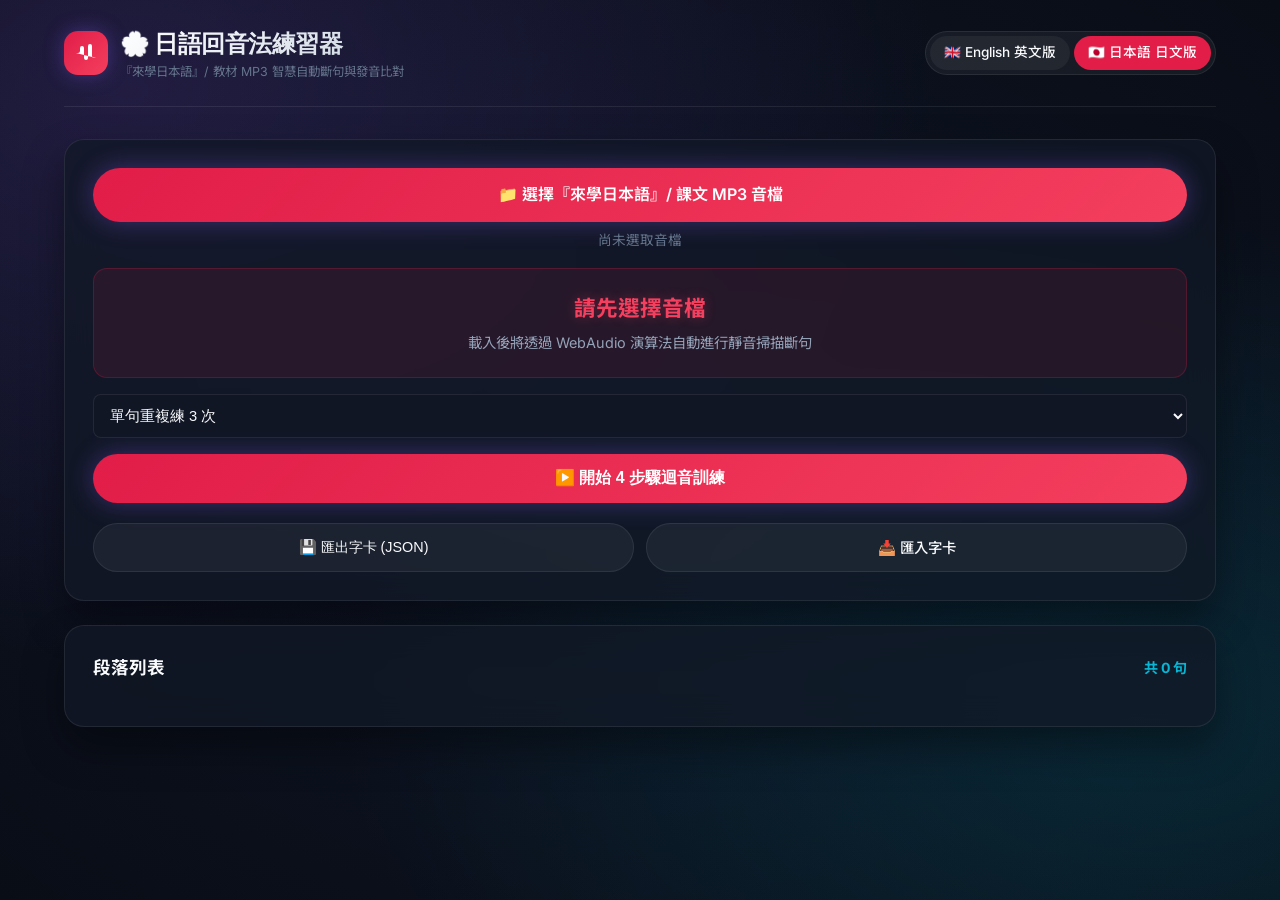
==== index_ja.html @ 3caf5a0d "Add files via upload" ====
<!DOCTYPE html>
<html lang="zh-TW">
<head>
  <meta charset="UTF-8">
  <meta name="viewport" content="width=device-width, initial-scale=1.0, maximum-scale=1.0, user-scalable=no">
  <title>🌸 日語回音法練習器 (Echo Method Japanese) - MP3 智慧自動斷句與口音對比</title>
  <meta name="description" content="專為日文學習者打造的「回音法 (Echo Method)」自動斷句特訓器。支援『來學日本語』等 MP3 音檔智慧音波切分、振假名注音、JSON 字卡匯入匯出與原音/錄音連續比對。">
  <link rel="stylesheet" href="styles.css">
  <style>
    .ja-card {
      background: var(--bg-card);
      border: 1px solid var(--bg-card-border);
      backdrop-filter: blur(16px);
      border-radius: var(--radius-lg);
      padding: 28px;
      margin-bottom: 24px;
      box-shadow: 0 20px 40px rgba(0, 0, 0, 0.4);
    }
    .status-box-ja {
      min-height: 110px;
      display: flex;
      flex-direction: column;
      align-items: center;
      justify-content: center;
      text-align: center;
      padding: 20px;
      border-radius: var(--radius-md);
      background: rgba(225, 29, 72, 0.1);
      border: 1px solid rgba(225, 29, 72, 0.25);
      margin: 16px 0;
    }
    .status-text-ja {
      font-size: 1.35rem;
      font-weight: 700;
      color: #f43f5e;
      text-shadow: 0 0 12px rgba(244, 63, 94, 0.3);
    }
    .status-sub-ja {
      font-size: 0.9rem;
      color: var(--text-secondary);
      margin-top: 6px;
    }
    .text-reveal-ja {
      margin-top: 16px;
      padding: 16px;
      background: rgba(16, 185, 129, 0.12);
      border-left: 4px solid var(--accent-green);
      border-radius: var(--radius-sm);
      width: 100%;
      display: none;
      text-align: left;
    }
    .text-reveal-ja ruby {
      font-size: 1.4rem;
      font-weight: 700;
      line-height: 1.8;
      color: var(--text-primary);
    }
    .text-reveal-ja rt {
      font-size: 0.8rem;
      color: var(--accent-cyan);
    }
    .text-reveal-ja .zh {
      font-size: 0.95rem;
      color: var(--text-secondary);
      margin-top: 8px;
    }
    .compare-panel-ja {
      display: none;
      gap: 10px;
      margin-top: 16px;
      width: 100%;
      flex-wrap: wrap;
      justify-content: center;
    }
    .btn-compare-ja {
      background: rgba(37, 99, 235, 0.2);
      border: 1px solid rgba(37, 99, 235, 0.4);
      color: #60a5fa;
      padding: 10px 18px;
      font-size: 0.9rem;
      font-weight: 600;
      border-radius: var(--radius-full);
      cursor: pointer;
      transition: var(--transition-fast);
    }
    .btn-compare-ja:hover {
      background: rgba(37, 99, 235, 0.4);
      color: white;
    }
    .btn-compare-gold {
      background: rgba(245, 158, 11, 0.2);
      border: 1px solid rgba(245, 158, 11, 0.4);
      color: #fbbf24;
    }
    .btn-compare-gold:hover {
      background: rgba(245, 158, 11, 0.4);
      color: white;
    }
    .segment-item-ja {
      display: flex;
      justify-content: space-between;
      align-items: center;
      padding: 14px 16px;
      border-bottom: 1px solid var(--bg-card-border);
      font-size: 0.92rem;
      transition: var(--transition-fast);
    }
    .segment-active-ja {
      background: rgba(225, 29, 72, 0.15);
      border-radius: var(--radius-sm);
      border-left: 3px solid #f43f5e;
    }
    .tag-ja {
      font-size: 0.78rem;
      background: rgba(255, 255, 255, 0.08);
      padding: 2px 8px;
      border-radius: 4px;
      color: var(--accent-cyan);
    }
  </style>
</head>
<body>

  <!-- SVG Icons Definitions -->
  <svg style="display: none;">
    <symbol id="icon-wave" viewBox="0 0 24 24">
      <path d="M2 12h2a2 2 0 0 0 2-2V7a2 2 0 0 1 4 0v10a2 2 0 0 0 4 0V5a2 2 0 0 1 4 0v10a2 2 0 0 0 2 2h2"/>
    </symbol>
    <symbol id="icon-play" viewBox="0 0 24 24">
      <polygon points="5 3 19 12 5 21 5 3"/>
    </symbol>
    <symbol id="icon-mic" viewBox="0 0 24 24">
      <path d="M12 2a3 3 0 0 0-3 3v7a3 3 0 0 0 6 0V5a3 3 0 0 0-3-3z"/>
      <path d="M19 10v2a7 7 0 0 1-14 0v-2"/>
      <line x1="12" y1="19" x2="12" y2="22"/>
    </symbol>
    <symbol id="icon-history" viewBox="0 0 24 24">
      <polyline points="12 8 12 12 14 14"/>
      <path d="M3.05 11a9 9 0 1 1 .5 4m-.5 5v-5h5"/>
    </symbol>
  </svg>

  <div class="app-container">
    
    <!-- Navbar Header -->
    <header class="app-header">
      <div class="logo-group">
        <div class="logo-icon" style="background: linear-gradient(135deg, #e11d48, #f43f5e);">
          <svg class="icon" style="width: 24px; height: 24px; color: white;"><use href="#icon-wave"/></svg>
        </div>
        <div>
          <h1 class="logo-title">🌸 日語回音法練習器</h1>
          <p style="font-size: 0.78rem; color: var(--text-muted);">『來學日本語』/ 教材 MP3 智慧自動斷句與發音比對</p>
        </div>
      </div>

      <div class="header-stats">
        <!-- Language Switcher Buttons -->
        <div style="display: flex; gap: 4px; background: rgba(255,255,255,0.05); padding: 4px; border-radius: var(--radius-full); border: 1px solid var(--bg-card-border);">
          <a href="index.html" class="btn-secondary" style="border: none; padding: 6px 14px; text-decoration: none; font-size: 0.85rem;">🇬🇧 English 英文版</a>
          <a href="index_ja.html" class="btn-secondary active" style="background: #e11d48; color: white; border: none; padding: 6px 14px; text-decoration: none; font-size: 0.85rem;">🇯🇵 日本語 日文版</a>
        </div>
      </div>
    </header>

    <main>
      <!-- Main Japanese Echo Core Card -->
      <section class="ja-card">
        <label class="btn-primary-glow" for="audioFile" style="width: 100%; justify-content: center; background: linear-gradient(135deg, #e11d48, #f43f5e); cursor: pointer; margin-bottom: 8px;">
          📁 選擇『來學日本語』/ 課文 MP3 音檔
        </label>
        <input type="file" id="audioFile" accept="audio/*" style="display: none;">
        <div id="audioInfo" style="font-size: 0.85rem; color: var(--text-muted); text-align: center; margin-bottom: 16px;">尚未選取音檔</div>

        <div class="status-box-ja">
          <div id="statusText" class="status-text-ja">請先選擇音檔</div>
          <div id="statusSub" class="status-sub-ja">載入後將透過 WebAudio 演算法自動進行靜音掃描斷句</div>

          <div id="textReveal" class="text-reveal-ja">
            <div id="revealJp"></div>
            <div id="revealZh" class="zh"></div>
          </div>

          <div id="comparePanel" class="compare-panel-ja">
            <button id="btnPlayOrigin" class="btn-compare-ja">🎧 聽原音</button>
            <button id="btnPlaySelf" class="btn-compare-ja">🎙️ 聽我的發音</button>
            <button id="btnCompareAll" class="btn-compare-ja btn-compare-gold">⚡ 連續對比 (原音+錄音)</button>
          </div>
        </div>

        <div style="display: flex; gap: 12px; margin-bottom: 16px; flex-wrap: wrap;">
          <select id="repeatSelect" class="select-custom" style="flex: 1; padding: 12px; font-size: 0.92rem;">
            <option value="1">單句練 1 次即跳下一句</option>
            <option value="2">單句重複練 2 次</option>
            <option value="3" selected>單句重複練 3 次</option>
          </select>
        </div>

        <button id="btnStart" class="btn-primary-glow" style="width: 100%; justify-content: center; background: linear-gradient(135deg, #e11d48, #f43f5e);" disabled>
          ▶️ 開始 4 步驟迴音訓練
        </button>
        <button id="btnStop" class="btn-secondary" style="width: 100%; justify-content: center; margin-top: 10px; display: none; border-color: #ef4444; color: #ef4444;">
          ⏸️ 暫停訓練
        </button>

        <div style="display: flex; gap: 12px; margin-top: 20px;">
          <button id="btnExport" class="btn-secondary" style="flex: 1; justify-content: center;">💾 匯出字卡 (JSON)</button>
          <label class="btn-secondary" for="jsonFile" style="flex: 1; justify-content: center; cursor: pointer;">📥 匯入字卡</label>
          <input type="file" id="jsonFile" accept=".json" style="display: none;">
        </div>
      </section>

      <!-- Segment List Card -->
      <section class="ja-card">
        <div style="font-weight: 700; font-size: 1.1rem; margin-bottom: 16px; display: flex; justify-content: space-between; align-items: center;">
          <span>段落列表</span>
          <span style="font-size: 0.88rem; color: var(--accent-cyan);" id="segCountText">共 0 句</span>
        </div>
        <div id="segmentList"></div>
      </section>
    </main>
  </div>

  <!-- Edit Text Modal -->
  <div class="modal-overlay" id="editModal">
    <div class="modal-box">
      <div class="modal-header">
        <h3 style="font-family: var(--font-heading); font-size: 1.2rem;">標註段落文字</h3>
        <button class="btn-icon-close" id="btnCancelModal">&times;</button>
      </div>
      <div class="form-group">
        <label>日語 (支援 &lt;ruby&gt;振假名&lt;/ruby&gt; 格式)</label>
        <textarea class="form-textarea" id="editJp" rows="3" placeholder="例如：<ruby>初<rt>はじ</rt></ruby>めまして"></textarea>
      </div>
      <div class="form-group">
        <label>中文翻譯</label>
        <input type="text" class="form-input" id="editZh" placeholder="例如：初次見面">
      </div>
      <div style="display: flex; gap: 12px; justify-content: flex-end; margin-top: 20px;">
        <button id="btnSaveModal" class="btn-primary-glow" style="padding: 10px 24px; background: linear-gradient(135deg, #e11d48, #f43f5e);">儲存標註</button>
      </div>
    </div>
  </div>

  <audio id="audioPlayer"></audio>
  <audio id="selfPlayer"></audio>

  <script>
    let segments = [], currentIdx = 0, currentLoop = 1, isTraining = false;
    let audioBuffer = null, rawAudioFile = null;
    let mediaRecorder = null, recordedChunks = [], userVoiceBlob = null;
    let editingIdx = null;

    const player = document.getElementById('audioPlayer');
    const selfPlayer = document.getElementById('selfPlayer');
    const statusText = document.getElementById('statusText');
    const statusSub = document.getElementById('statusSub');
    const textReveal = document.getElementById('textReveal');
    const revealJp = document.getElementById('revealJp');
    const revealZh = document.getElementById('revealZh');
    const comparePanel = document.getElementById('comparePanel');
    const btnStart = document.getElementById('btnStart');
    const btnStop = document.getElementById('btnStop');

    // 1. 選擇音檔並自動進行 WebAudio 斷句
    document.getElementById('audioFile').onchange = async (e) => {
      const file = e.target.files[0];
      if (!file) return;
      rawAudioFile = file;
      document.getElementById('audioInfo').innerText = "已載入音檔：" + file.name;
      player.src = URL.createObjectURL(file);
      statusText.innerText = "⏳ 正在掃描音波脈衝斷句中...";
      
      try {
        const arrayBuffer = await file.arrayBuffer();
        const audioCtx = new (window.AudioContext || window.webkitAudioContext)();
        audioBuffer = await audioCtx.decodeAudioData(arrayBuffer);
        detectSilence(audioBuffer);
        statusText.innerText = "✅ 自動斷句完成，準備開始迴音訓練！";
        btnStart.disabled = false;
        renderList();
      } catch (err) {
        console.error(err);
        statusText.innerText = "音檔解析完成，隨時可開始練習！";
        btnStart.disabled = false;
      }
    };

    function detectSilence(buffer) {
      const data = buffer.getChannelData(0);
      const sampleRate = buffer.sampleRate;
      const step = 0.05, threshold = 0.015, minSilence = 0.55;
      let inSpeech = false, start = 0, silenceDuration = 0;
      segments = [];

      for (let t = 0; t < buffer.duration; t += step) {
        let sum = 0, count = 0;
        for (let i = Math.floor(t * sampleRate); i < Math.floor((t + step) * sampleRate) && i < data.length; i++) {
          sum += Math.abs(data[i]);
          count++;
        }
        const amp = count ? sum / count : 0;
        if (amp > threshold) {
          if (!inSpeech) { inSpeech = true; start = Math.max(0, t - 0.1); }
          silenceDuration = 0;
        } else {
          if (inSpeech) {
            silenceDuration += step;
            if (silenceDuration >= minSilence) {
              inSpeech = false;
              let end = t - silenceDuration + 0.2;
              if (end - start > 0.8) segments.push({ start, end, jp: "", zh: "" });
            }
          }
        }
      }
      if (inSpeech && buffer.duration - start > 0.8) {
        segments.push({ start, end: buffer.duration, jp: "", zh: "" });
      }
      document.getElementById('segCountText').innerText = `共 ${segments.length} 句`;
    }

    function renderList() {
      const list = document.getElementById('segmentList');
      list.innerHTML = "";
      segments.forEach((seg, i) => {
        const div = document.createElement('div');
        div.className = `segment-item-ja ${i === currentIdx && isTraining ? 'segment-active-ja' : ''}`;
        div.innerHTML = `
          <div>
            <div><strong>第 ${i + 1} 句</strong> <span class="tag-ja">${seg.start.toFixed(1)}s - ${seg.end.toFixed(1)}s</span></div>
            <div style="font-size: 0.88rem; color: #cbd5e1; margin-top: 4px;">${seg.jp || '<span style="color:var(--text-muted);">(尚未設定文字/注音)</span>'}</div>
          </div>
          <div style="display: flex; gap: 8px;">
            <button class="btn-secondary" style="padding: 6px 12px; font-size: 0.8rem;" onclick="openEdit(${i})">✏️ 編輯</button>
            ${i < segments.length - 1 ? `<button class="btn-secondary" style="padding: 6px 12px; font-size: 0.8rem;" onclick="mergeSeg(${i})">🔗 合併下一句</button>` : ''}
          </div>
        `;
        list.appendChild(div);
      });
    }

    window.mergeSeg = (i) => {
      segments[i].end = segments[i + 1].end;
      if (segments[i + 1].jp) segments[i].jp += " " + segments[i + 1].jp;
      if (segments[i + 1].zh) segments[i].zh += " " + segments[i + 1].zh;
      segments.splice(i + 1, 1);
      document.getElementById('segCountText').innerText = `共 ${segments.length} 句`;
      renderList();
    };

    // 2. 回音法核心訓練排程
    btnStart.onclick = async () => {
      isTraining = true;
      currentIdx = 0;
      currentLoop = 1;
      btnStart.style.display = "none";
      btnStop.style.display = "block";
      await initMic();
      runEchoLoop();
    };

    btnStop.onclick = () => {
      isTraining = false;
      player.pause();
      selfPlayer.pause();
      stopMic();
      btnStart.style.display = "block";
      btnStop.style.display = "none";
      statusText.innerText = "練習已暫停";
      statusSub.innerText = "";
    };

    async function initMic() {
      try {
        const stream = await navigator.mediaDevices.getUserMedia({ audio: true });
        let mimeType = 'audio/webm';
        if (!MediaRecorder.isTypeSupported('audio/webm') && MediaRecorder.isTypeSupported('audio/mp4')) {
          mimeType = 'audio/mp4';
        }
        mediaRecorder = new MediaRecorder(stream, mimeType ? { mimeType } : {});
        mediaRecorder.ondataavailable = e => { if (e.data.size > 0) recordedChunks.push(e.data); };
        mediaRecorder.onstop = () => {
          userVoiceBlob = new Blob(recordedChunks, { type: mediaRecorder.mimeType });
          selfPlayer.src = URL.createObjectURL(userVoiceBlob);
        };
      } catch (e) {
        console.warn("麥克風存取失敗", e);
      }
    }

    function stopMic() {
      if (mediaRecorder && mediaRecorder.state !== 'inactive') mediaRecorder.stop();
    }

    async function runEchoLoop() {
      if (!isTraining || currentIdx >= segments.length) {
        statusText.innerText = "🎉 整課日文特訓完成！功力大增！";
        btnStop.click();
        return;
      }

      renderList();
      const seg = segments[currentIdx];
      const maxLoop = parseInt(document.getElementById('repeatSelect').value);

      // 階段 1：盲聽原音
      textReveal.style.display = "none";
      comparePanel.style.display = "none";
      statusText.innerText = `🎧 聽日語原音 (第 ${currentIdx + 1} 句 - 第 ${currentLoop}/${maxLoop} 次)`;
      statusSub.innerText = "耳朵專注捕捉語音高低音調 (Pitch Accent) 與節奏起伏";

      player.currentTime = seg.start;
      player.play();

      const duration = (seg.end - seg.start) * 1000;
      setTimeout(() => {
        if (!isTraining) return;
        player.pause();

        // 階段 2：強制留白 2 秒 (Mental Echo)
        statusText.innerText = "🧠 腦中日文迴音中...";
        statusSub.innerText = "閉上嘴巴，讓剛才的聲調在腦袋大腦皮層自然重播";

        setTimeout(() => {
          if (!isTraining) return;

          // 階段 3：開口模仿 + 同步錄音
          statusText.innerText = "🗣️ 換你開口模仿！";
          statusSub.innerText = "依據剛才的大腦心像大聲模仿發音（麥克風錄音中）";
          recordedChunks = [];
          if (mediaRecorder && mediaRecorder.state === 'inactive') mediaRecorder.start();

          const mimicTime = Math.max(3000, duration + 1000);
          setTimeout(() => {
            if (!isTraining) return;
            stopMic();

            // 階段 4：答案揭曉與對比
            statusText.innerText = "✅ 句子校對與發音比對";
            statusSub.innerText = "檢查振假名文字，並可點擊按鈕對比原音與自己的錄音";
            if (seg.jp || seg.zh) {
              revealJp.innerHTML = seg.jp;
              revealZh.innerText = seg.zh;
              textReveal.style.display = "block";
            }
            comparePanel.style.display = "flex";

            // 下一輪或下一句排程
            setTimeout(() => {
              if (!isTraining) return;
              if (currentLoop < maxLoop) {
                currentLoop++;
              } else {
                currentLoop = 1;
                currentIdx++;
              }
              runEchoLoop();
            }, 4500); // 留 4.5 秒供查看文字與自選比對
          }, mimicTime);
        }, 2000);
      }, duration);
    }

    // 3. 對比播放按鈕行為
    document.getElementById('btnPlayOrigin').onclick = () => {
      player.currentTime = segments[currentIdx].start;
      player.play();
      setTimeout(() => player.pause(), (segments[currentIdx].end - segments[currentIdx].start) * 1000);
    };
    document.getElementById('btnPlaySelf').onclick = () => selfPlayer.play();
    document.getElementById('btnCompareAll').onclick = () => {
      player.currentTime = segments[currentIdx].start;
      player.play();
      setTimeout(() => {
        player.pause();
        setTimeout(() => selfPlayer.play(), 400);
      }, (segments[currentIdx].end - segments[currentIdx].start) * 1000);
    };

    // 4. 文字編輯視窗
    window.openEdit = (i) => {
      editingIdx = i;
      document.getElementById('editJp').value = segments[i].jp;
      document.getElementById('editZh').value = segments[i].zh;
      document.getElementById('editModal').classList.add('open');
    };
    document.getElementById('btnCancelModal').onclick = () => document.getElementById('editModal').classList.remove('open');
    document.getElementById('btnSaveModal').onclick = () => {
      segments[editingIdx].jp = document.getElementById('editJp').value;
      segments[editingIdx].zh = document.getElementById('editZh').value;
      document.getElementById('editModal').classList.remove('open');
      renderList();
    };

    // 5. 字卡 JSON 匯出與匯入
    document.getElementById('btnExport').onclick = () => {
      const dataStr = "data:text/json;charset=utf-8," + encodeURIComponent(JSON.stringify(segments, null, 2));
      const a = document.createElement('a');
      a.href = dataStr;
      a.download = (rawAudioFile ? rawAudioFile.name.replace(/\.[^/.]+$/, "") : "日文回音字卡") + ".json";
      a.click();
    };
    document.getElementById('jsonFile').onchange = (e) => {
      const file = e.target.files[0];
      if (!file) return;
      const reader = new FileReader();
      reader.onload = (evt) => {
        segments = JSON.parse(evt.target.result);
        document.getElementById('segCountText').innerText = `共 ${segments.length} 句`;
        renderList();
        alert("🎉 日文字卡 JSON 匯入成功！");
      };
      reader.readAsText(file);
    };
  </script>
</body>
</html>
---- styles.css ----
/* ==========================================================================
   回音法 (Echo Method) Design System & Modern Glassmorphism Styling
   ========================================================================== */

@import url('https://fonts.googleapis.com/css2?family=Inter:wght@300;400;500;600;700&family=Noto+Sans+TC:wght@300;400;500;700&family=Outfit:wght@500;600;700;800&display=swap');

:root {
  /* Color Tokens */
  --bg-dark: #090d16;
  --bg-card: rgba(18, 24, 38, 0.75);
  --bg-card-border: rgba(255, 255, 255, 0.08);
  --bg-hover: rgba(255, 255, 255, 0.05);

  --accent-purple: #8b5cf6;
  --accent-purple-glow: rgba(139, 92, 246, 0.35);
  --accent-cyan: #06b6d4;
  --accent-cyan-glow: rgba(6, 182, 212, 0.35);
  --accent-green: #10b981;
  --accent-red: #ef4444;

  --text-primary: #f8fafc;
  --text-secondary: #94a3b8;
  --text-muted: #64748b;

  --font-heading: 'Outfit', sans-serif;
  --font-body: 'Inter', 'Noto Sans TC', -apple-system, sans-serif;

  --radius-sm: 8px;
  --radius-md: 14px;
  --radius-lg: 20px;
  --radius-full: 9999px;

  --shadow-glow: 0 0 25px var(--accent-purple-glow);
  --transition-fast: 0.2s cubic-bezier(0.4, 0, 0.2, 1);
  --transition-normal: 0.3s cubic-bezier(0.4, 0, 0.2, 1);
}

/* Reset & Base Setup */
* {
  margin: 0;
  padding: 0;
  box-sizing: border-box;
}

body {
  background-color: var(--bg-dark);
  background-image: 
    radial-gradient(at 10% 10%, rgba(139, 92, 246, 0.18) 0px, transparent 50%),
    radial-gradient(at 90% 80%, rgba(6, 182, 212, 0.15) 0px, transparent 50%),
    radial-gradient(at 50% 50%, rgba(15, 23, 42, 0.8) 0px, transparent 100%);
  background-attachment: fixed;
  color: var(--text-primary);
  font-family: var(--font-body);
  line-height: 1.6;
  min-height: 100vh;
  padding-bottom: 60px;
}

.app-container {
  max-width: 1200px;
  margin: 0 auto;
  padding: 0 24px;
}

/* Header & Navbar */
.app-header {
  display: flex;
  justify-content: space-between;
  align-items: center;
  padding: 24px 0;
  border-bottom: 1px solid var(--bg-card-border);
  margin-bottom: 32px;
}

.logo-group {
  display: flex;
  align-items: center;
  gap: 12px;
}

.logo-icon {
  width: 44px;
  height: 44px;
  background: linear-gradient(135deg, var(--accent-purple), var(--accent-cyan));
  border-radius: var(--radius-md);
  display: flex;
  align-items: center;
  justify-content: center;
  box-shadow: 0 0 20px var(--accent-purple-glow);
}

.logo-title {
  font-family: var(--font-heading);
  font-size: 1.5rem;
  font-weight: 700;
  letter-spacing: -0.5px;
  background: linear-gradient(135deg, #ffffff, #cbd5e1);
  -webkit-background-clip: text;
  -webkit-text-fill-color: transparent;
}

.header-stats {
  display: flex;
  gap: 16px;
}

.stat-badge {
  background: var(--bg-card);
  border: 1px solid var(--bg-card-border);
  backdrop-filter: blur(12px);
  padding: 8px 16px;
  border-radius: var(--radius-full);
  display: flex;
  align-items: center;
  gap: 8px;
  font-size: 0.9rem;
  font-weight: 500;
}

.stat-label {
  color: var(--text-muted);
}

.stat-value {
  color: var(--accent-cyan);
  font-weight: 700;
}

/* Echo Method 4-Step Trainer Card */
.trainer-card {
  background: var(--bg-card);
  border: 1px solid var(--bg-card-border);
  backdrop-filter: blur(16px);
  border-radius: var(--radius-lg);
  padding: 36px;
  box-shadow: 0 20px 40px rgba(0, 0, 0, 0.4);
  margin-bottom: 40px;
}

/* Workflow Step Badges Bar */
.workflow-steps-bar {
  display: grid;
  grid-template-columns: repeat(4, 1fr);
  gap: 12px;
  margin-bottom: 32px;
}

.step-badge {
  background: rgba(255, 255, 255, 0.03);
  border: 1px solid var(--bg-card-border);
  border-radius: var(--radius-md);
  padding: 12px 16px;
  display: flex;
  align-items: center;
  gap: 12px;
  transition: var(--transition-normal);
  opacity: 0.6;
}

.step-badge.active {
  background: rgba(139, 92, 246, 0.15);
  border-color: var(--accent-purple);
  box-shadow: 0 0 16px var(--accent-purple-glow);
  opacity: 1;
}

.step-badge.completed {
  background: rgba(16, 185, 129, 0.1);
  border-color: var(--accent-green);
  opacity: 0.95;
}

.step-num {
  width: 28px;
  height: 28px;
  border-radius: var(--radius-full);
  background: rgba(255, 255, 255, 0.1);
  display: flex;
  align-items: center;
  justify-content: center;
  font-family: var(--font-heading);
  font-weight: 700;
  font-size: 0.85rem;
}

.step-badge.active .step-num {
  background: var(--accent-purple);
  color: white;
}

.step-badge.completed .step-num {
  background: var(--accent-green);
  color: white;
}

.step-info .step-title {
  font-weight: 600;
  font-size: 0.95rem;
}

.step-info .step-desc {
  font-size: 0.78rem;
  color: var(--text-secondary);
}

/* Visualizer & Echo Status Display */
.visualizer-container {
  position: relative;
  width: 100%;
  height: 120px;
  background: rgba(0, 0, 0, 0.3);
  border-radius: var(--radius-md);
  border: 1px solid var(--bg-card-border);
  overflow: hidden;
  margin-bottom: 28px;
  display: flex;
  align-items: center;
  justify-content: center;
}

#waveform-canvas {
  width: 100%;
  height: 100%;
  display: block;
}

.echo-overlay {
  position: absolute;
  top: 50%;
  left: 50%;
  transform: translate(-50%, -50%);
  text-align: center;
  pointer-events: none;
}

.echo-countdown {
  font-family: var(--font-heading);
  font-size: 2.8rem;
  font-weight: 800;
  color: var(--accent-cyan);
  text-shadow: 0 0 20px var(--accent-cyan-glow);
}

.echo-status-text {
  font-size: 0.95rem;
  color: var(--text-secondary);
  margin-top: 4px;
}

/* Sentence Display Card */
.sentence-box {
  background: rgba(255, 255, 255, 0.02);
  border: 1px solid var(--bg-card-border);
  border-radius: var(--radius-md);
  padding: 28px;
  margin-bottom: 28px;
  position: relative;
}

.lesson-title-tag {
  font-size: 0.85rem;
  color: var(--accent-purple);
  font-weight: 600;
  text-transform: uppercase;
  letter-spacing: 1px;
  margin-bottom: 8px;
}

.sentence-wrapper {
  position: relative;
  margin-bottom: 12px;
}

.sentence-text {
  font-size: 1.8rem;
  font-weight: 700;
  line-height: 1.4;
  letter-spacing: 0.2px;
}

.subtitle-mask {
  position: absolute;
  top: 0;
  left: 0;
  right: 0;
  bottom: 0;
  background: rgba(18, 24, 38, 0.95);
  backdrop-filter: blur(12px);
  border-radius: var(--radius-sm);
  display: flex;
  align-items: center;
  justify-content: center;
  color: var(--text-muted);
  font-size: 0.95rem;
  font-weight: 500;
  transition: opacity var(--transition-normal);
  pointer-events: none;
}

.subtitle-mask.revealed {
  opacity: 0;
}

.sentence-ipa {
  font-family: monospace;
  color: var(--accent-cyan);
  font-size: 1.05rem;
  margin-bottom: 8px;
}

.sentence-trans {
  color: var(--text-secondary);
  font-size: 1rem;
}

.sentence-tips {
  margin-top: 16px;
  padding-top: 16px;
  border-top: 1px dashed var(--bg-card-border);
  font-size: 0.9rem;
  color: #cbd5e1;
}

.highlights-tags {
  display: flex;
  flex-wrap: wrap;
  gap: 8px;
  margin-top: 12px;
}

.hl-tag {
  background: rgba(255, 255, 255, 0.04);
  border: 1px solid var(--bg-card-border);
  padding: 4px 12px;
  border-radius: var(--radius-full);
  font-size: 0.82rem;
}

.hl-tag.hl-linked { border-color: var(--accent-purple); color: #c084fc; }
.hl-tag.hl-reduced { border-color: var(--accent-cyan); color: #67e8f9; }
.hl-tag.hl-stress { border-color: var(--accent-green); color: #6ee7b7; }
.hl-tag.hl-rising { border-color: #f59e0b; color: #fcd34d; }

/* Control Buttons & Options */
.controls-bar {
  display: flex;
  flex-wrap: wrap;
  align-items: center;
  justify-content: space-between;
  gap: 16px;
  padding-top: 16px;
}

.main-action-group {
  display: flex;
  align-items: center;
  gap: 12px;
}

.btn-primary-glow {
  background: linear-gradient(135deg, var(--accent-purple), #7c3aed);
  color: white;
  border: none;
  border-radius: var(--radius-full);
  padding: 14px 28px;
  font-size: 1rem;
  font-weight: 600;
  cursor: pointer;
  display: flex;
  align-items: center;
  gap: 10px;
  box-shadow: 0 0 25px var(--accent-purple-glow);
  transition: var(--transition-fast);
}

.btn-primary-glow:hover {
  transform: translateY(-2px);
  box-shadow: 0 0 35px rgba(139, 92, 246, 0.55);
}

.btn-secondary {
  background: rgba(255, 255, 255, 0.05);
  border: 1px solid var(--bg-card-border);
  color: var(--text-primary);
  border-radius: var(--radius-full);
  padding: 12px 20px;
  font-size: 0.9rem;
  font-weight: 500;
  cursor: pointer;
  display: flex;
  align-items: center;
  gap: 8px;
  transition: var(--transition-fast);
}

.btn-secondary:hover:not(:disabled) {
  background: rgba(255, 255, 255, 0.1);
  border-color: rgba(255, 255, 255, 0.2);
}

.btn-secondary:disabled {
  opacity: 0.4;
  cursor: not-allowed;
}

.btn-secondary.recording {
  background: rgba(239, 68, 68, 0.2);
  border-color: var(--accent-red);
  color: var(--accent-red);
  animation: pulse-red 1.5s infinite;
}

@keyframes pulse-red {
  0% { box-shadow: 0 0 0 0 rgba(239, 68, 68, 0.4); }
  70% { box-shadow: 0 0 0 12px rgba(239, 68, 68, 0); }
  100% { box-shadow: 0 0 0 0 rgba(239, 68, 68, 0); }
}

.options-group {
  display: flex;
  align-items: center;
  gap: 12px;
}

.select-custom {
  background: rgba(18, 24, 38, 0.9);
  border: 1px solid var(--bg-card-border);
  color: var(--text-primary);
  border-radius: var(--radius-sm);
  padding: 8px 12px;
  font-size: 0.88rem;
  outline: none;
  cursor: pointer;
}

/* Rating Panel (Step 4) */
.rating-panel {
  margin-top: 24px;
  padding: 16px 20px;
  background: rgba(6, 182, 212, 0.08);
  border: 1px solid rgba(6, 182, 212, 0.2);
  border-radius: var(--radius-md);
  display: flex;
  align-items: center;
  justify-content: space-between;
}

.rating-title {
  font-size: 0.9rem;
  font-weight: 600;
  color: var(--accent-cyan);
}

.rating-buttons {
  display: flex;
  gap: 8px;
}

.btn-rating {
  background: rgba(255, 255, 255, 0.06);
  border: 1px solid var(--bg-card-border);
  color: var(--text-primary);
  border-radius: var(--radius-sm);
  padding: 6px 14px;
  font-size: 0.85rem;
  cursor: pointer;
  transition: var(--transition-fast);
}

.btn-rating:hover {
  background: var(--accent-cyan);
  color: black;
  font-weight: 600;
}

/* Lesson Library Section */
.section-header {
  display: flex;
  justify-content: space-between;
  align-items: center;
  margin-bottom: 20px;
}

.section-title {
  font-family: var(--font-heading);
  font-size: 1.4rem;
  font-weight: 700;
}

.category-filters {
  display: flex;
  flex-wrap: wrap;
  gap: 8px;
  margin-bottom: 24px;
}

.cat-chip {
  background: rgba(255, 255, 255, 0.03);
  border: 1px solid var(--bg-card-border);
  color: var(--text-secondary);
  padding: 8px 16px;
  border-radius: var(--radius-full);
  font-size: 0.88rem;
  cursor: pointer;
  transition: var(--transition-fast);
}

.cat-chip.active, .cat-chip:hover {
  background: rgba(139, 92, 246, 0.15);
  border-color: var(--accent-purple);
  color: var(--text-primary);
}

.lessons-grid {
  display: grid;
  grid-template-columns: repeat(auto-fill, minmax(320px, 1fr));
  gap: 20px;
}

.lesson-card {
  background: var(--bg-card);
  border: 1px solid var(--bg-card-border);
  border-radius: var(--radius-md);
  padding: 20px;
  cursor: pointer;
  transition: var(--transition-normal);
}

.lesson-card:hover {
  border-color: rgba(139, 92, 246, 0.4);
  transform: translateY(-3px);
  box-shadow: 0 10px 25px rgba(0, 0, 0, 0.3);
}

.lesson-card.active {
  border-color: var(--accent-purple);
  box-shadow: 0 0 20px var(--accent-purple-glow);
}

.card-header {
  display: flex;
  justify-content: space-between;
  align-items: center;
  margin-bottom: 10px;
}

.badge {
  padding: 2px 8px;
  border-radius: 4px;
  font-size: 0.75rem;
  font-weight: 600;
}

.diff-入門 { background: rgba(16, 185, 129, 0.2); color: #34d399; }
.diff-中級 { background: rgba(6, 182, 212, 0.2); color: #38bdf8; }
.diff-高級 { background: rgba(239, 68, 68, 0.2); color: #f87171; }
.diff-自訂 { background: rgba(168, 85, 247, 0.2); color: #c084fc; }

.cat-tag {
  font-size: 0.78rem;
  color: var(--text-muted);
}

.card-title {
  font-size: 1.05rem;
  font-weight: 600;
  margin-bottom: 6px;
}

.card-text {
  font-size: 0.92rem;
  color: #cbd5e1;
  margin-bottom: 4px;
}

.card-trans {
  font-size: 0.84rem;
  color: var(--text-muted);
}

/* Modals */
.modal-overlay {
  position: fixed;
  top: 0; left: 0; right: 0; bottom: 0;
  background: rgba(0, 0, 0, 0.7);
  backdrop-filter: blur(8px);
  display: flex;
  align-items: center;
  justify-content: center;
  z-index: 1000;
  opacity: 0;
  pointer-events: none;
  transition: opacity var(--transition-normal);
}

.modal-overlay.open {
  opacity: 1;
  pointer-events: auto;
}

.modal-box {
  background: var(--bg-dark);
  border: 1px solid var(--bg-card-border);
  border-radius: var(--radius-lg);
  padding: 32px;
  width: 90%;
  max-width: 540px;
  box-shadow: 0 20px 50px rgba(0, 0, 0, 0.6);
}

.modal-header {
  display: flex;
  justify-content: space-between;
  align-items: center;
  margin-bottom: 20px;
}

.form-group {
  margin-bottom: 16px;
}

.form-group label {
  display: block;
  font-size: 0.88rem;
  color: var(--text-secondary);
  margin-bottom: 6px;
}

.form-input, .form-textarea {
  width: 100%;
  background: rgba(255, 255, 255, 0.04);
  border: 1px solid var(--bg-card-border);
  border-radius: var(--radius-sm);
  padding: 10px 14px;
  color: var(--text-primary);
  outline: none;
  font-family: inherit;
}

.form-input:focus, .form-textarea:focus {
  border-color: var(--accent-purple);
}

.btn-icon-close {
  background: none;
  border: none;
  color: var(--text-muted);
  font-size: 1.5rem;
  cursor: pointer;
}

.history-item {
  display: flex;
  justify-content: space-between;
  align-items: center;
  padding: 12px 0;
  border-bottom: 1px solid var(--bg-card-border);
}

.hist-info strong {
  display: block;
  font-size: 0.95rem;
}

.hist-time {
  font-size: 0.78rem;
  color: var(--text-muted);
}

/* SVG Icon Helper */
.icon {
  width: 18px;
  height: 18px;
  fill: currentColor;
}

/* Responsive Layout */
@media (max-width: 768px) {
  .workflow-steps-bar {
    grid-template-columns: repeat(2, 1fr);
  }
  .controls-bar {
    flex-direction: column;
    align-items: stretch;
  }
  .main-action-group {
    flex-direction: column;
  }
  .sentence-text {
    font-size: 1.4rem;
  }
}
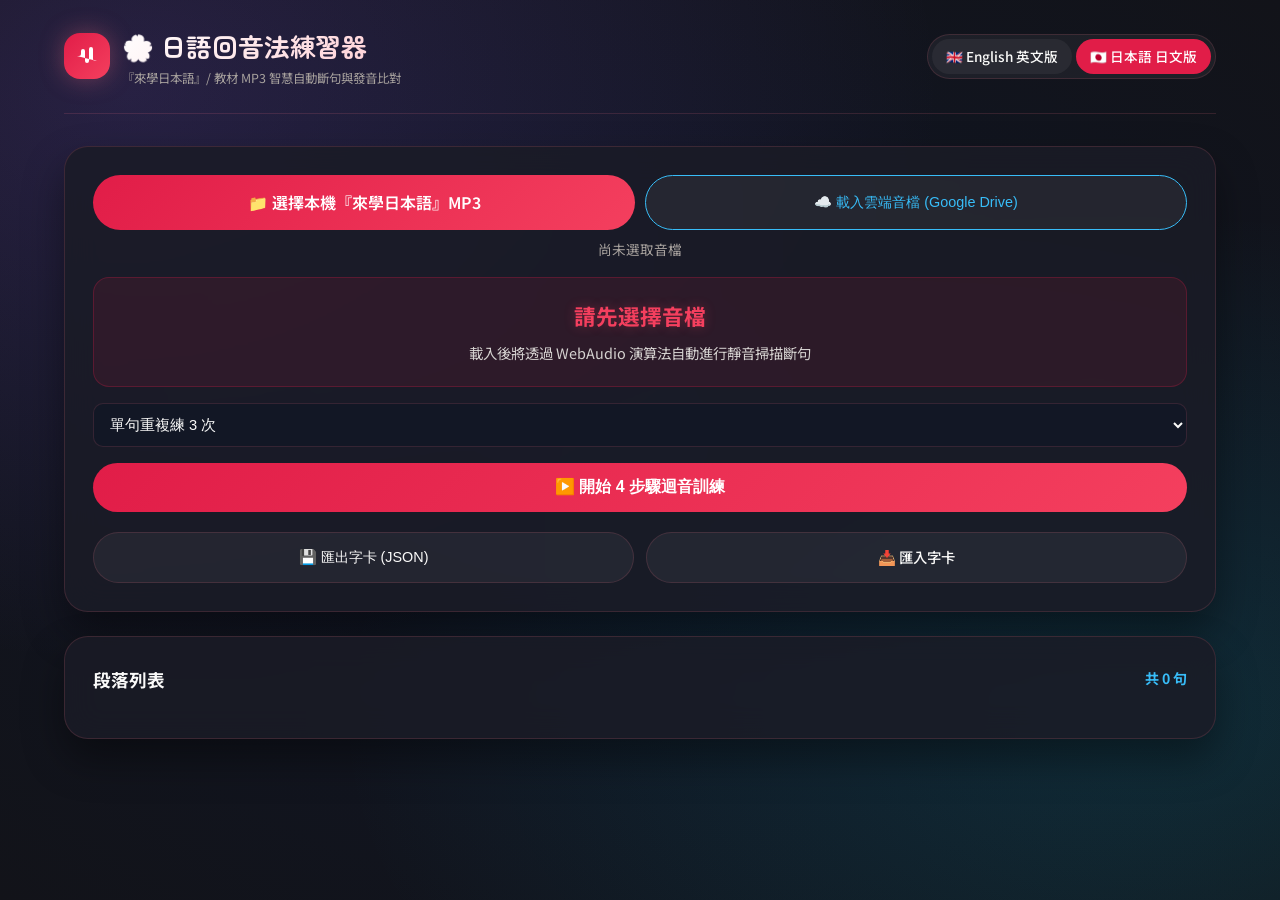
==== commit 7266f108: "Add files via upload" ====
--- a/index_ja.html
+++ b/index_ja.html
@@ -167,9 +167,14 @@
     <main>
       <!-- Main Japanese Echo Core Card -->
       <section class="ja-card">
-        <label class="btn-primary-glow" for="audioFile" style="width: 100%; justify-content: center; background: linear-gradient(135deg, #e11d48, #f43f5e); cursor: pointer; margin-bottom: 8px;">
-          📁 選擇『來學日本語』/ 課文 MP3 音檔
-        </label>
+        <div style="display: flex; gap: 10px; margin-bottom: 8px; flex-wrap: wrap;">
+          <label class="btn-primary-glow" for="audioFile" style="flex: 1 1 200px; justify-content: center; background: linear-gradient(135deg, #e11d48, #f43f5e); cursor: pointer; min-height: 48px;">
+            📁 選擇本機『來學日本語』MP3
+          </label>
+          <button class="btn-secondary" id="btnCloudUrl" style="flex: 1 1 200px; justify-content: center; border-color: var(--accent-cyan); color: var(--accent-cyan); min-height: 48px;">
+            ☁️ 載入雲端音檔 (Google Drive)
+          </button>
+        </div>
         <input type="file" id="audioFile" accept="audio/*" style="display: none;">
         <div id="audioInfo" style="font-size: 0.85rem; color: var(--text-muted); text-align: center; margin-bottom: 16px;">尚未選取音檔</div>
 
@@ -220,6 +225,26 @@
         <div id="segmentList"></div>
       </section>
     </main>
+  </div>
+
+  <!-- Cloud URL Modal -->
+  <div class="modal-overlay" id="cloudModal">
+    <div class="modal-box">
+      <div class="modal-header">
+        <h3 style="font-family: var(--font-heading); font-size: 1.2rem;">☁️ 載入雲端音檔網址</h3>
+        <button class="btn-icon-close" id="btnCancelCloud">&times;</button>
+      </div>
+      <div class="form-group">
+        <label>貼上雲端音檔連結 (支援 Google Drive 分享連結、Dropbox 或 MP3 直連網址)</label>
+        <input type="text" class="form-input" id="cloudUrlInput" placeholder="例如：https://drive.google.com/file/d/1ABC.../view">
+        <p style="font-size: 0.78rem; color: var(--text-muted); margin-top: 6px;">
+          💡 小撇步：若使用 Google Drive，請確保檔案已設為「知道連結的人皆可存取」。
+        </p>
+      </div>
+      <div style="display: flex; gap: 12px; justify-content: flex-end; margin-top: 20px;">
+        <button id="btnFetchCloud" class="btn-primary-glow" style="padding: 10px 24px; background: linear-gradient(135deg, #06b6d4, #3b82f6);">讀取雲端音檔</button>
+      </div>
+    </div>
   </div>
 
   <!-- Edit Text Modal -->
@@ -512,7 +537,46 @@
         renderList();
         alert("🎉 日文字卡 JSON 匯入成功！");
       };
-      reader.readAsText(file);
+    // 6. 雲端音檔網址讀取 (Google Drive / Dropbox / 直連網址)
+    document.getElementById('btnCloudUrl').onclick = () => {
+      document.getElementById('cloudModal').classList.add('open');
+    };
+    document.getElementById('btnCancelCloud').onclick = () => {
+      document.getElementById('cloudModal').classList.remove('open');
+    };
+
+    document.getElementById('btnFetchCloud').onclick = async () => {
+      let url = document.getElementById('cloudUrlInput').value.trim();
+      if (!url) return;
+
+      // Google Drive 連結解析
+      const gdriveMatch = url.match(/drive\.google\.com\/file\/d\/([a-zA-Z0-9_-]+)/);
+      if (gdriveMatch) {
+        const fileId = gdriveMatch[1];
+        url = `https://docs.google.com/uc?export=download&id=${fileId}`;
+      } else if (url.includes('dropbox.com')) {
+        url = url.replace('dl=0', 'raw=1');
+      }
+
+      document.getElementById('cloudModal').classList.remove('open');
+      document.getElementById('audioInfo').innerText = "☁️ 已載入雲端音檔：" + url;
+      player.src = url;
+      statusText.innerText = "⏳ 正在從雲端下載音波資料並斷句中...";
+
+      try {
+        const response = await fetch(url);
+        const arrayBuffer = await response.arrayBuffer();
+        const audioCtx = new (window.AudioContext || window.webkitAudioContext)();
+        audioBuffer = await audioCtx.decodeAudioData(arrayBuffer);
+        detectSilence(audioBuffer);
+        statusText.innerText = "✅ 雲端音檔下載與斷句完成！";
+        btnStart.disabled = false;
+        renderList();
+      } catch (err) {
+        console.warn("跨網域 Fetch 受限，啟動直接串流播放模式", err);
+        statusText.innerText = "✅ 雲端音檔連結載入成功，點擊開始特訓！";
+        btnStart.disabled = false;
+      }
     };
   </script>
 </body>
--- a/styles.css
+++ b/styles.css
@@ -2,37 +2,41 @@
    回音法 (Echo Method) Design System & Modern Glassmorphism Styling
    ========================================================================== */
 
-@import url('https://fonts.googleapis.com/css2?family=Inter:wght@300;400;500;600;700&family=Noto+Sans+TC:wght@300;400;500;700&family=Outfit:wght@500;600;700;800&display=swap');
+@import url('https://fonts.googleapis.com/css2?family=Inter:wght@300;400;500;600;700&family=Noto+Sans+JP:wght@300;400;500;700&family=Noto+Serif+JP:wght@600;700;900&family=Outfit:wght@500;600;700;800&family=Zen+Maru+Gothic:wght@500;700&display=swap');
 
 :root {
-  /* Color Tokens */
-  --bg-dark: #090d16;
-  --bg-card: rgba(18, 24, 38, 0.75);
-  --bg-card-border: rgba(255, 255, 255, 0.08);
-  --bg-hover: rgba(255, 255, 255, 0.05);
-
-  --accent-purple: #8b5cf6;
-  --accent-purple-glow: rgba(139, 92, 246, 0.35);
-  --accent-cyan: #06b6d4;
-  --accent-cyan-glow: rgba(6, 182, 212, 0.35);
-  --accent-green: #10b981;
-  --accent-red: #ef4444;
-
-  --text-primary: #f8fafc;
-  --text-secondary: #94a3b8;
-  --text-muted: #64748b;
-
-  --font-heading: 'Outfit', sans-serif;
-  --font-body: 'Inter', 'Noto Sans TC', -apple-system, sans-serif;
-
-  --radius-sm: 8px;
-  --radius-md: 14px;
-  --radius-lg: 20px;
+  /* 和風與現代日式色彩系 (Japanese Palette) */
+  --bg-dark: #121319;
+  --bg-card: rgba(26, 28, 38, 0.85);
+  --bg-card-border: rgba(251, 113, 133, 0.15);
+  --bg-hover: rgba(251, 113, 133, 0.08);
+
+  --accent-sakura: #fb7185;           /* 櫻花粉 */
+  --accent-rose: #e11d48;             /* 撫子紅 / 胭脂 */
+  --accent-sakura-glow: rgba(251, 113, 133, 0.35);
+
+  --accent-fuji: #818cf8;             /* 富士紫 */
+  --accent-cyan: #38bdf8;             /* 淺水藍 */
+  --accent-green: #34d399;            /* 抹茶綠 */
+  --accent-gold: #fbbf24;             /* 山吹黃 */
+
+  --text-primary: #fafaf9;
+  --text-secondary: #d6d3d1;
+  --text-muted: #a8a29e;
+
+  --font-heading: 'Zen Maru Gothic', 'Outfit', sans-serif;
+  --font-serif: 'Noto Serif JP', serif;
+  --font-body: 'Noto Sans JP', 'Inter', -apple-system, sans-serif;
+
+  --radius-sm: 10px;
+  --radius-md: 16px;
+  --radius-lg: 24px;
   --radius-full: 9999px;
 
-  --shadow-glow: 0 0 25px var(--accent-purple-glow);
-  --transition-fast: 0.2s cubic-bezier(0.4, 0, 0.2, 1);
-  --transition-normal: 0.3s cubic-bezier(0.4, 0, 0.2, 1);
+  --shadow-glow: 0 0 30px var(--accent-sakura-glow);
+  --shadow-japanese: 0 12px 35px rgba(0, 0, 0, 0.45);
+  --transition-fast: 0.22s cubic-bezier(0.4, 0, 0.2, 1);
+  --transition-normal: 0.35s cubic-bezier(0.4, 0, 0.2, 1);
 }
 
 /* Reset & Base Setup */
@@ -51,7 +55,7 @@
   background-attachment: fixed;
   color: var(--text-primary);
   font-family: var(--font-body);
-  line-height: 1.6;
+  line-height: 1.7;
   min-height: 100vh;
   padding-bottom: 60px;
 }
@@ -79,22 +83,22 @@
 }
 
 .logo-icon {
-  width: 44px;
-  height: 44px;
-  background: linear-gradient(135deg, var(--accent-purple), var(--accent-cyan));
+  width: 46px;
+  height: 46px;
+  background: linear-gradient(135deg, var(--accent-rose), var(--accent-sakura));
   border-radius: var(--radius-md);
   display: flex;
   align-items: center;
   justify-content: center;
-  box-shadow: 0 0 20px var(--accent-purple-glow);
+  box-shadow: 0 0 25px var(--accent-sakura-glow);
 }
 
 .logo-title {
   font-family: var(--font-heading);
-  font-size: 1.5rem;
+  font-size: 1.6rem;
   font-weight: 700;
-  letter-spacing: -0.5px;
-  background: linear-gradient(135deg, #ffffff, #cbd5e1);
+  letter-spacing: -0.2px;
+  background: linear-gradient(135deg, #ffffff, #fecdd3);
   -webkit-background-clip: text;
   -webkit-text-fill-color: transparent;
 }
@@ -674,19 +678,98 @@
   fill: currentColor;
 }
 
-/* Responsive Layout */
-@media (max-width: 768px) {
-  .workflow-steps-bar {
-    grid-template-columns: repeat(2, 1fr);
-  }
-  .controls-bar {
+/* ==========================================================================
+   Mobile-First Layout & Touch Optimization (手機端觸控與版面微調)
+   ========================================================================== */
+
+@media (max-width: 640px) {
+  body {
+    padding: 10px 10px 40px 10px;
+  }
+
+  .app-container {
+    padding: 0 4px;
+  }
+
+  .app-header {
     flex-direction: column;
-    align-items: stretch;
-  }
-  .main-action-group {
+    align-items: flex-start;
+    gap: 14px;
+    padding: 14px 4px;
+    margin-bottom: 16px;
+  }
+
+  .logo-title {
+    font-size: 1.35rem;
+  }
+
+  .header-stats {
+    width: 100%;
+    justify-content: space-between;
+  }
+
+  .ja-card, .trainer-card {
+    padding: 16px 14px !important;
+    border-radius: var(--radius-md) !important;
+    margin-bottom: 16px !important;
+  }
+
+  .status-box-ja {
+    min-height: 95px !important;
+    padding: 14px 10px !important;
+  }
+
+  .status-text-ja {
+    font-size: 1.15rem !important;
+  }
+
+  .text-reveal-ja ruby {
+    font-size: 1.25rem !important;
+  }
+
+  /* Mobile Touch Buttons */
+  .btn-primary-glow, .btn-secondary, .btn-compare-ja {
+    min-height: 48px;
+    padding: 12px 16px !important;
+    font-size: 0.95rem !important;
+    border-radius: var(--radius-md) !important;
+    touch-action: manipulation;
+  }
+
+  .btn-primary-glow:active, .btn-secondary:active, .btn-compare-ja:active {
+    transform: scale(0.97);
+  }
+
+  .compare-panel-ja {
     flex-direction: column;
-  }
-  .sentence-text {
-    font-size: 1.4rem;
-  }
-}
+    gap: 8px;
+  }
+
+  .btn-compare-ja {
+    width: 100%;
+    text-align: center;
+  }
+
+  .segment-item-ja {
+    flex-direction: column;
+    align-items: flex-start;
+    gap: 10px;
+    padding: 12px 8px;
+  }
+
+  .segment-item-ja > div:last-child {
+    width: 100%;
+    display: flex;
+    justify-content: flex-end;
+  }
+
+  .modal-box {
+    padding: 20px 16px !important;
+    width: 95% !important;
+  }
+
+  .select-custom {
+    width: 100%;
+    min-height: 44px;
+  }
+}
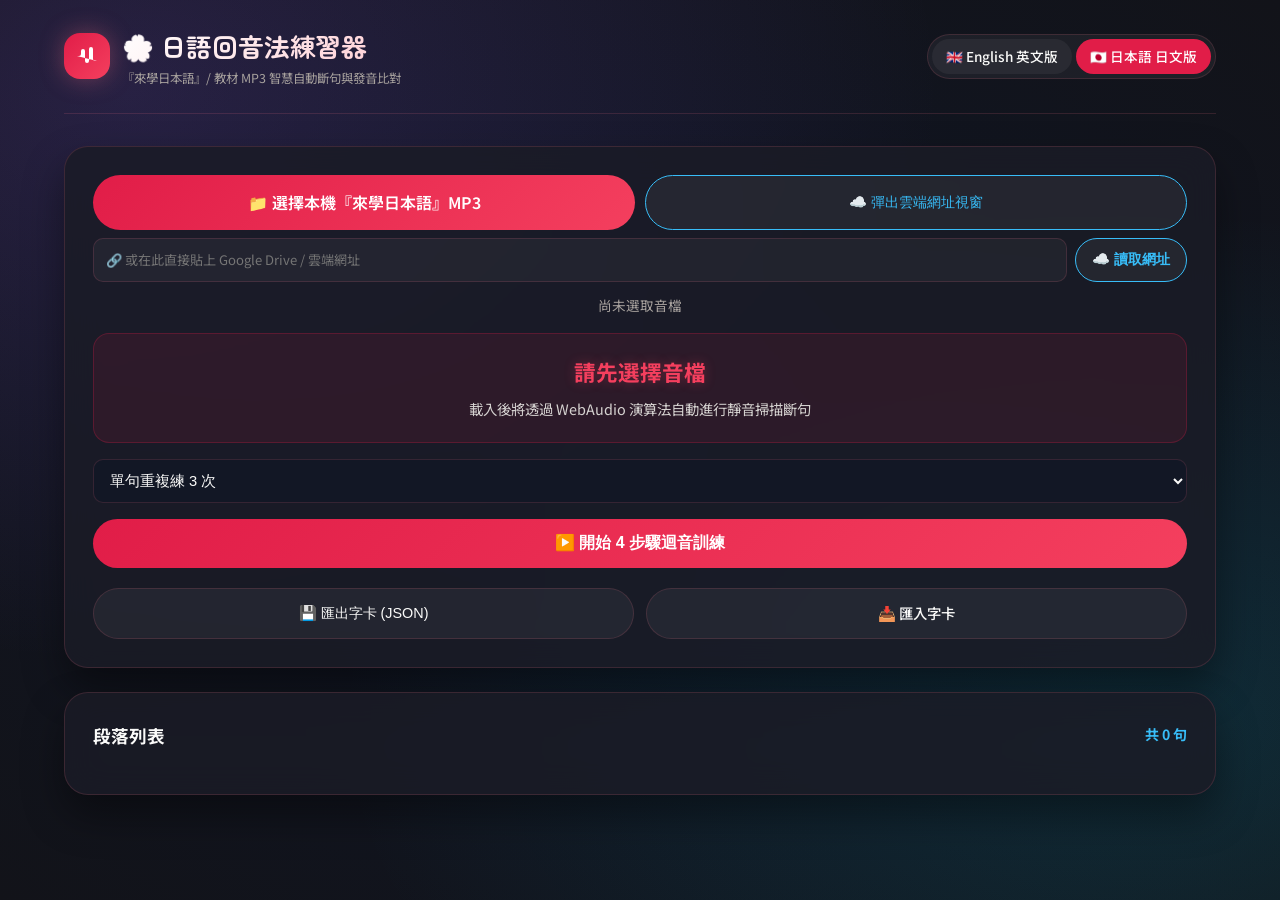
==== commit a7829870: "Add files via upload" ====
--- a/index_ja.html
+++ b/index_ja.html
@@ -172,10 +172,18 @@
             📁 選擇本機『來學日本語』MP3
           </label>
           <button class="btn-secondary" id="btnCloudUrl" style="flex: 1 1 200px; justify-content: center; border-color: var(--accent-cyan); color: var(--accent-cyan); min-height: 48px;">
-            ☁️ 載入雲端音檔 (Google Drive)
+            ☁️ 彈出雲端網址視窗
           </button>
         </div>
-        <input type="file" id="audioFile" accept="audio/*" style="display: none;">
+        <!-- iOS Files App Compatible File Input (無 accept 限制，iOS 檔案不反灰) -->
+        <input type="file" id="audioFile" style="display: none;">
+        
+        <!-- iPhone 1-Tap Quick Cloud Link Input Bar (免彈窗直接貼上) -->
+        <div style="display: flex; gap: 8px; margin-bottom: 12px; align-items: center;">
+          <input type="url" id="quickCloudUrl" class="form-input" placeholder="🔗 或在此直接貼上 Google Drive / 雲端網址" style="flex: 1; font-size: 0.82rem; padding: 10px 12px; margin: 0; min-height: 44px;">
+          <button id="btnQuickCloud" class="btn-secondary" style="white-space: nowrap; border-color: var(--accent-cyan); color: var(--accent-cyan); font-weight: 600; min-height: 44px; padding: 0 16px;">☁️ 讀取網址</button>
+        </div>
+
         <div id="audioInfo" style="font-size: 0.85rem; color: var(--text-muted); text-align: center; margin-bottom: 16px;">尚未選取音檔</div>
 
         <div class="status-box-ja">
@@ -212,7 +220,7 @@
         <div style="display: flex; gap: 12px; margin-top: 20px;">
           <button id="btnExport" class="btn-secondary" style="flex: 1; justify-content: center;">💾 匯出字卡 (JSON)</button>
           <label class="btn-secondary" for="jsonFile" style="flex: 1; justify-content: center; cursor: pointer;">📥 匯入字卡</label>
-          <input type="file" id="jsonFile" accept=".json" style="display: none;">
+          <input type="file" id="jsonFile" accept=".json,application/json,text/plain" style="display: none;">
         </div>
       </section>
 
@@ -292,8 +300,16 @@
     document.getElementById('audioFile').onchange = async (e) => {
       const file = e.target.files[0];
       if (!file) return;
+
+      const validExts = ['.mp3', '.m4a', '.wav', '.aac', '.ogg', '.flac', '.mp4', '.m4b'];
+      const isAudio = file.type.startsWith('audio/') || validExts.some(ext => file.name.toLowerCase().endsWith(ext));
+      if (!isAudio) {
+        alert('請選擇有效的 MP3 / M4A / WAV 音檔！');
+        return;
+      }
+
       rawAudioFile = file;
-      document.getElementById('audioInfo').innerText = "已載入音檔：" + file.name;
+      document.getElementById('audioInfo').innerText = "已載入本機音檔：" + file.name;
       player.src = URL.createObjectURL(file);
       statusText.innerText = "⏳ 正在掃描音波脈衝斷句中...";
       
@@ -538,19 +554,12 @@
         alert("🎉 日文字卡 JSON 匯入成功！");
       };
     // 6. 雲端音檔網址讀取 (Google Drive / Dropbox / 直連網址)
-    document.getElementById('btnCloudUrl').onclick = () => {
-      document.getElementById('cloudModal').classList.add('open');
-    };
-    document.getElementById('btnCancelCloud').onclick = () => {
-      document.getElementById('cloudModal').classList.remove('open');
-    };
-
-    document.getElementById('btnFetchCloud').onclick = async () => {
-      let url = document.getElementById('cloudUrlInput').value.trim();
+    const loadCloudUrl = async (rawUrl) => {
+      let url = rawUrl.trim();
       if (!url) return;
 
-      // Google Drive 連結解析
-      const gdriveMatch = url.match(/drive\.google\.com\/file\/d\/([a-zA-Z0-9_-]+)/);
+      // Google Drive / Dropbox 連結解析
+      const gdriveMatch = url.match(/drive\.google\.com\/file\/d\/([a-zA-Z0-9_-]+)/) || url.match(/drive\.google\.com\/open\?id=([a-zA-Z0-9_-]+)/);
       if (gdriveMatch) {
         const fileId = gdriveMatch[1];
         url = `https://docs.google.com/uc?export=download&id=${fileId}`;
@@ -558,10 +567,9 @@
         url = url.replace('dl=0', 'raw=1');
       }
 
-      document.getElementById('cloudModal').classList.remove('open');
       document.getElementById('audioInfo').innerText = "☁️ 已載入雲端音檔：" + url;
       player.src = url;
-      statusText.innerText = "⏳ 正在從雲端下載音波資料並斷句中...";
+      statusText.innerText = "⏳ 正在從雲端載入音波資料並斷句中...";
 
       try {
         const response = await fetch(url);
@@ -578,6 +586,28 @@
         btnStart.disabled = false;
       }
     };
+
+    document.getElementById('btnQuickCloud').onclick = () => {
+      const url = document.getElementById('quickCloudUrl').value;
+      if (!url) {
+        alert('請先貼上 Google Drive 或音檔網址！');
+        return;
+      }
+      loadCloudUrl(url);
+    };
+
+    document.getElementById('btnCloudUrl').onclick = () => {
+      document.getElementById('cloudModal').classList.add('open');
+    };
+    document.getElementById('btnCancelCloud').onclick = () => {
+      document.getElementById('cloudModal').classList.remove('open');
+    };
+
+    document.getElementById('btnFetchCloud').onclick = () => {
+      let url = document.getElementById('cloudUrlInput').value.trim();
+      document.getElementById('cloudModal').classList.remove('open');
+      loadCloudUrl(url);
+    };
   </script>
 </body>
 </html>
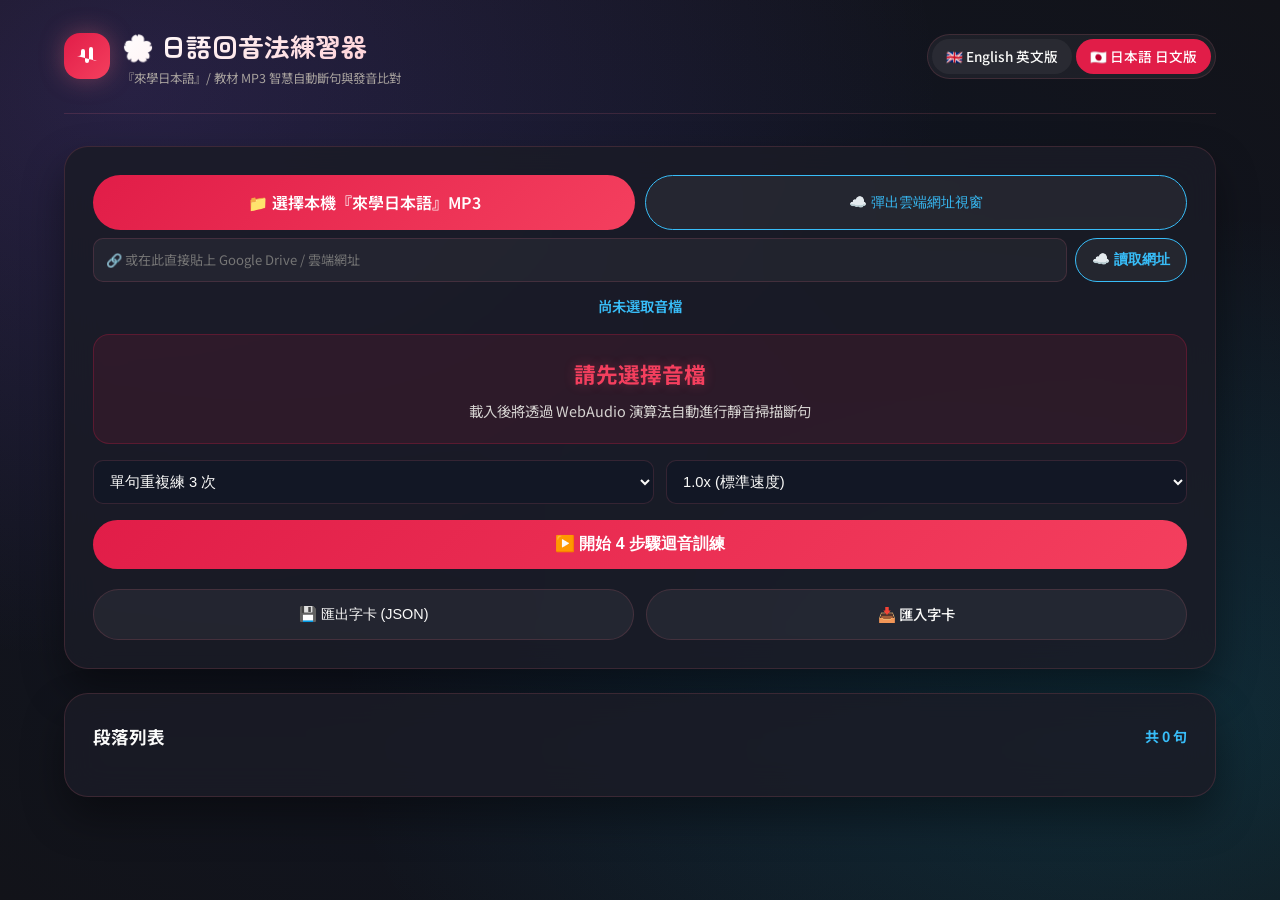
==== commit 8d2b80fb: "Add files via upload" ====
--- a/index_ja.html
+++ b/index_ja.html
@@ -175,8 +175,8 @@
             ☁️ 彈出雲端網址視窗
           </button>
         </div>
-        <!-- iOS Files App Compatible File Input (無 accept 限制，iOS 檔案不反灰) -->
-        <input type="file" id="audioFile" style="display: none;">
+        <!-- iOS Safari Compatible File Input (Opacity 0 免受 display:none 事件阻擋) -->
+        <input type="file" id="audioFile" style="opacity: 0; position: absolute; width: 1px; height: 1px; z-index: -1; pointer-events: none;">
         
         <!-- iPhone 1-Tap Quick Cloud Link Input Bar (免彈窗直接貼上) -->
         <div style="display: flex; gap: 8px; margin-bottom: 12px; align-items: center;">
@@ -184,7 +184,7 @@
           <button id="btnQuickCloud" class="btn-secondary" style="white-space: nowrap; border-color: var(--accent-cyan); color: var(--accent-cyan); font-weight: 600; min-height: 44px; padding: 0 16px;">☁️ 讀取網址</button>
         </div>
 
-        <div id="audioInfo" style="font-size: 0.85rem; color: var(--text-muted); text-align: center; margin-bottom: 16px;">尚未選取音檔</div>
+        <div id="audioInfo" style="font-size: 0.9rem; color: #38bdf8; text-align: center; margin-bottom: 16px; font-weight: 600;">尚未選取音檔</div>
 
         <div class="status-box-ja">
           <div id="statusText" class="status-text-ja">請先選擇音檔</div>
@@ -203,10 +203,15 @@
         </div>
 
         <div style="display: flex; gap: 12px; margin-bottom: 16px; flex-wrap: wrap;">
-          <select id="repeatSelect" class="select-custom" style="flex: 1; padding: 12px; font-size: 0.92rem;">
+          <select id="repeatSelect" class="select-custom" style="flex: 1 1 180px; padding: 12px; font-size: 0.92rem;">
             <option value="1">單句練 1 次即跳下一句</option>
             <option value="2">單句重複練 2 次</option>
             <option value="3" selected>單句重複練 3 次</option>
+          </select>
+          <select id="speedSelectJa" class="select-custom" style="flex: 1 1 140px; padding: 12px; font-size: 0.92rem;">
+            <option value="0.75">0.75x (慢速拆解音調)</option>
+            <option value="1.0" selected>1.0x (標準速度)</option>
+            <option value="1.25">1.25x (快速挑戰)</option>
           </select>
         </div>
 
@@ -296,37 +301,36 @@
     const btnStart = document.getElementById('btnStart');
     const btnStop = document.getElementById('btnStop');
 
-    // 1. 選擇音檔並自動進行 WebAudio 斷句
-    document.getElementById('audioFile').onchange = async (e) => {
-      const file = e.target.files[0];
+    // 1. 選擇音檔並自動進行 WebAudio 斷句 (iOS Safari 相容優化)
+    const audioInputEl = document.getElementById('audioFile');
+    audioInputEl.addEventListener('change', async (e) => {
+      const file = e.target.files && e.target.files[0];
       if (!file) return;
 
-      const validExts = ['.mp3', '.m4a', '.wav', '.aac', '.ogg', '.flac', '.mp4', '.m4b'];
-      const isAudio = file.type.startsWith('audio/') || validExts.some(ext => file.name.toLowerCase().endsWith(ext));
-      if (!isAudio) {
-        alert('請選擇有效的 MP3 / M4A / WAV 音檔！');
-        return;
-      }
-
+      // 立即更新畫面提示（確保 iOS 上使用者第一秒即能看到反饋）
       rawAudioFile = file;
-      document.getElementById('audioInfo').innerText = "已載入本機音檔：" + file.name;
-      player.src = URL.createObjectURL(file);
+      document.getElementById('audioInfo').innerHTML = "🟢 <b>已成功載入音檔：</b> " + file.name;
       statusText.innerText = "⏳ 正在掃描音波脈衝斷句中...";
-      
+      statusSub.innerText = "檔案大小：" + (file.size / (1024 * 1024)).toFixed(2) + " MB";
+
       try {
+        const objectUrl = URL.createObjectURL(file);
+        player.src = objectUrl;
+        player.load();
+
         const arrayBuffer = await file.arrayBuffer();
-        const audioCtx = new (window.AudioContext || window.webkitAudioContext)();
+        const AudioContextClass = window.AudioContext || window.webkitAudioContext;
+        const audioCtx = new AudioContextClass();
         audioBuffer = await audioCtx.decodeAudioData(arrayBuffer);
         detectSilence(audioBuffer);
         statusText.innerText = "✅ 自動斷句完成，準備開始迴音訓練！";
         btnStart.disabled = false;
         renderList();
       } catch (err) {
-        console.error(err);
-        statusText.innerText = "音檔解析完成，隨時可開始練習！";
+        console.warn("WebAudio 自動斷句受限，進入標準播放模式", err);
+        statusText.innerText = "✅ 音檔載入完成，點擊開始特訓！";
         btnStart.disabled = false;
-      }
-    };
+    });
 
     function detectSilence(buffer) {
       const data = buffer.getChannelData(0);
@@ -453,9 +457,11 @@
       statusSub.innerText = "耳朵專注捕捉語音高低音調 (Pitch Accent) 與節奏起伏";
 
       player.currentTime = seg.start;
+      player.playbackRate = parseFloat(document.getElementById('speedSelectJa').value) || 1.0;
       player.play();
 
-      const duration = (seg.end - seg.start) * 1000;
+      const speed = parseFloat(document.getElementById('speedSelectJa').value) || 1.0;
+      const duration = ((seg.end - seg.start) / speed) * 1000;
       setTimeout(() => {
         if (!isTraining) return;
         player.pause();
@@ -554,35 +560,49 @@
         alert("🎉 日文字卡 JSON 匯入成功！");
       };
     // 6. 雲端音檔網址讀取 (Google Drive / Dropbox / 直連網址)
+    const parseGoogleDriveId = (url) => {
+      const m1 = url.match(/\/file\/d\/([a-zA-Z0-9_-]+)/);
+      if (m1) return m1[1];
+      const m2 = url.match(/[?&]id=([a-zA-Z0-9_-]+)/);
+      if (m2) return m2[1];
+      const m3 = url.match(/\/d\/([a-zA-Z0-9_-]+)/);
+      if (m3) return m3[1];
+      return null;
+    };
+
     const loadCloudUrl = async (rawUrl) => {
       let url = rawUrl.trim();
       if (!url) return;
 
-      // Google Drive / Dropbox 連結解析
-      const gdriveMatch = url.match(/drive\.google\.com\/file\/d\/([a-zA-Z0-9_-]+)/) || url.match(/drive\.google\.com\/open\?id=([a-zA-Z0-9_-]+)/);
-      if (gdriveMatch) {
-        const fileId = gdriveMatch[1];
-        url = `https://docs.google.com/uc?export=download&id=${fileId}`;
+      const fileId = parseGoogleDriveId(url);
+      if (fileId) {
+        // 使用 Google 高速 CDN 直連網址
+        url = `https://lh3.googleusercontent.com/d/${fileId}`;
       } else if (url.includes('dropbox.com')) {
-        url = url.replace('dl=0', 'raw=1');
+        url = url.replace('dl=0', 'raw=1').replace('www.dropbox.com', 'dl.dropboxusercontent.com');
       }
 
-      document.getElementById('audioInfo').innerText = "☁️ 已載入雲端音檔：" + url;
+      document.getElementById('audioInfo').innerHTML = "☁️ <b>已載入雲端音檔連結：</b><br><span style='font-size:0.75rem; word-break:break-all; color:#94a3b8;'>" + rawUrl + "</span>";
       player.src = url;
-      statusText.innerText = "⏳ 正在從雲端載入音波資料並斷句中...";
+      player.load();
+      statusText.innerText = "⏳ 正在連接雲端串流音檔...";
+      statusSub.innerText = "如為 Google Drive 連結，請確認已開啟「知道連結的任何人」共用權限";
 
       try {
         const response = await fetch(url);
+        if (!response.ok) throw new Error("HTTP Status " + response.status);
         const arrayBuffer = await response.arrayBuffer();
-        const audioCtx = new (window.AudioContext || window.webkitAudioContext)();
+        const AudioContextClass = window.AudioContext || window.webkitAudioContext;
+        const audioCtx = new AudioContextClass();
         audioBuffer = await audioCtx.decodeAudioData(arrayBuffer);
         detectSilence(audioBuffer);
         statusText.innerText = "✅ 雲端音檔下載與斷句完成！";
         btnStart.disabled = false;
         renderList();
       } catch (err) {
-        console.warn("跨網域 Fetch 受限，啟動直接串流播放模式", err);
-        statusText.innerText = "✅ 雲端音檔連結載入成功，點擊開始特訓！";
+        console.warn("CORS 限制無法讀取二進位波形，已轉為標準串流播放模式", err);
+        statusText.innerText = "✅ 雲端音檔已連線，點擊開始特訓！";
+        statusSub.innerText = "提示：若播放無聲音，請確定 Drive 共用權限設為「知道連結的人皆可檢視」";
         btnStart.disabled = false;
       }
     };
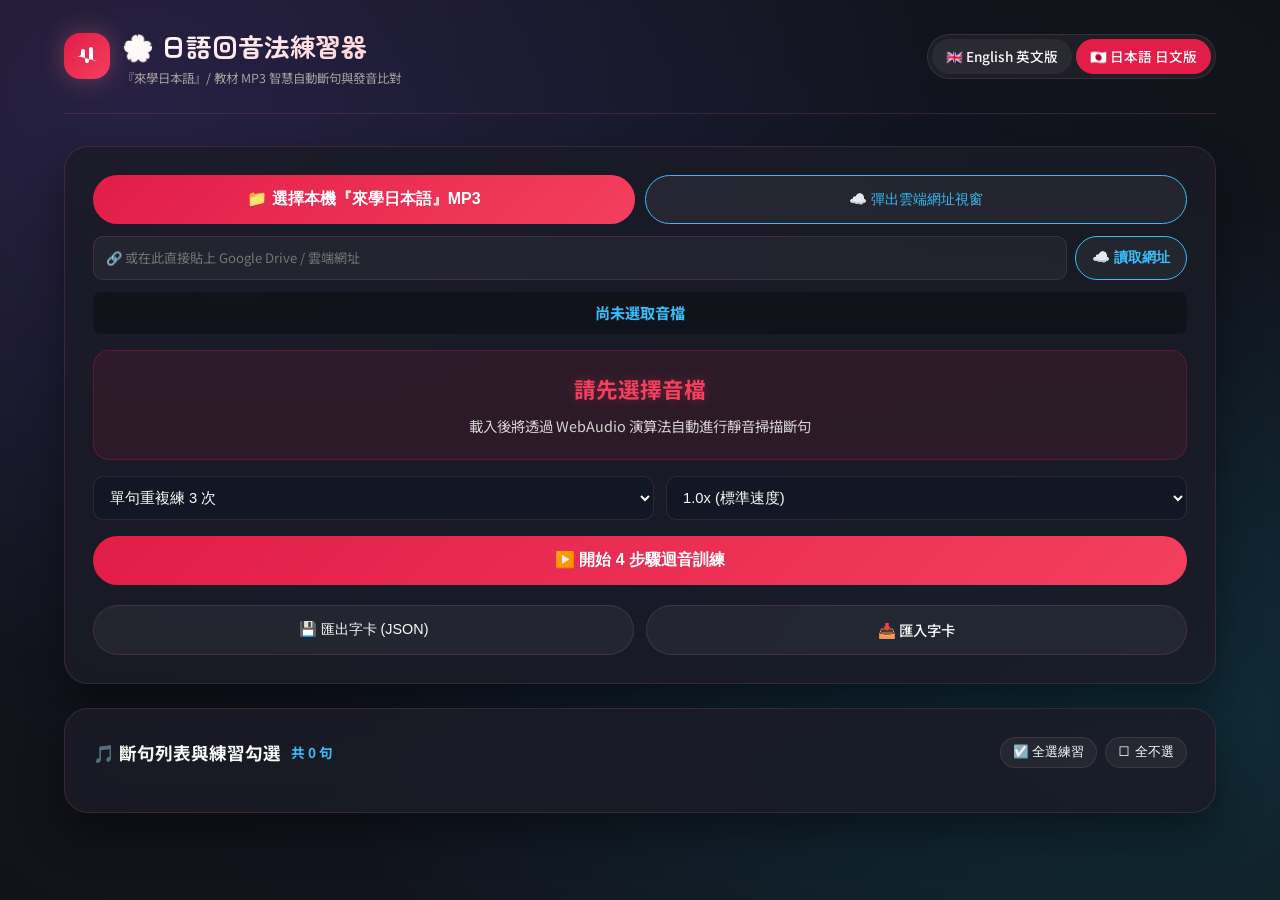
==== commit e314e9d3: "Add files via upload" ====
--- a/index_ja.html
+++ b/index_ja.html
@@ -167,16 +167,17 @@
     <main>
       <!-- Main Japanese Echo Core Card -->
       <section class="ja-card">
-        <div style="display: flex; gap: 10px; margin-bottom: 8px; flex-wrap: wrap;">
-          <label class="btn-primary-glow" for="audioFile" style="flex: 1 1 200px; justify-content: center; background: linear-gradient(135deg, #e11d48, #f43f5e); cursor: pointer; min-height: 48px;">
+        <div style="display: flex; gap: 10px; margin-bottom: 12px; flex-wrap: wrap;">
+          <button class="btn-primary-glow" onclick="document.getElementById('audioFile').click()" style="flex: 1 1 200px; justify-content: center; background: linear-gradient(135deg, #e11d48, #f43f5e); cursor: pointer; min-height: 48px;">
             📁 選擇本機『來學日本語』MP3
-          </label>
+          </button>
           <button class="btn-secondary" id="btnCloudUrl" style="flex: 1 1 200px; justify-content: center; border-color: var(--accent-cyan); color: var(--accent-cyan); min-height: 48px;">
             ☁️ 彈出雲端網址視窗
           </button>
         </div>
-        <!-- iOS Safari Compatible File Input (Opacity 0 免受 display:none 事件阻擋) -->
-        <input type="file" id="audioFile" style="opacity: 0; position: absolute; width: 1px; height: 1px; z-index: -1; pointer-events: none;">
+
+        <!-- 獨立隱藏 File Input -->
+        <input type="file" id="audioFile" accept="audio/*,.mp3,.m4a,.wav,.aac,.ogg,.flac" style="display: none;">
         
         <!-- iPhone 1-Tap Quick Cloud Link Input Bar (免彈窗直接貼上) -->
         <div style="display: flex; gap: 8px; margin-bottom: 12px; align-items: center;">
@@ -184,7 +185,7 @@
           <button id="btnQuickCloud" class="btn-secondary" style="white-space: nowrap; border-color: var(--accent-cyan); color: var(--accent-cyan); font-weight: 600; min-height: 44px; padding: 0 16px;">☁️ 讀取網址</button>
         </div>
 
-        <div id="audioInfo" style="font-size: 0.9rem; color: #38bdf8; text-align: center; margin-bottom: 16px; font-weight: 600;">尚未選取音檔</div>
+        <div id="audioInfo" style="font-size: 0.95rem; color: #38bdf8; text-align: center; margin-bottom: 16px; font-weight: 700; background: rgba(0,0,0,0.3); padding: 8px; border-radius: 8px;">尚未選取音檔</div>
 
         <div class="status-box-ja">
           <div id="statusText" class="status-text-ja">請先選擇音檔</div>
@@ -231,9 +232,15 @@
 
       <!-- Segment List Card -->
       <section class="ja-card">
-        <div style="font-weight: 700; font-size: 1.1rem; margin-bottom: 16px; display: flex; justify-content: space-between; align-items: center;">
-          <span>段落列表</span>
-          <span style="font-size: 0.88rem; color: var(--accent-cyan);" id="segCountText">共 0 句</span>
+        <div style="font-weight: 700; font-size: 1.1rem; margin-bottom: 16px; display: flex; justify-content: space-between; align-items: center; flex-wrap: wrap; gap: 10px;">
+          <div style="display: flex; align-items: center; gap: 10px;">
+            <span>🎵 斷句列表與練習勾選</span>
+            <span style="font-size: 0.85rem; color: var(--accent-cyan);" id="segCountText">共 0 句</span>
+          </div>
+          <div style="display: flex; gap: 8px;">
+            <button class="btn-secondary" style="padding: 6px 12px; font-size: 0.8rem;" onclick="selectAllSegs(true)">☑️ 全選練習</button>
+            <button class="btn-secondary" style="padding: 6px 12px; font-size: 0.8rem;" onclick="selectAllSegs(false)">☐ 全不選</button>
+          </div>
         </div>
         <div id="segmentList"></div>
       </section>
@@ -301,36 +308,70 @@
     const btnStart = document.getElementById('btnStart');
     const btnStop = document.getElementById('btnStop');
 
-    // 1. 選擇音檔並自動進行 WebAudio 斷句 (iOS Safari 相容優化)
-    const audioInputEl = document.getElementById('audioFile');
-    audioInputEl.addEventListener('change', async (e) => {
+    // 1. 本機音檔選擇事件
+    const audioFileInput = document.getElementById('audioFile');
+    audioFileInput.onchange = function(e) {
       const file = e.target.files && e.target.files[0];
-      if (!file) return;
-
-      // 立即更新畫面提示（確保 iOS 上使用者第一秒即能看到反饋）
+      const audioInfo = document.getElementById('audioInfo');
+      const statusText = document.getElementById('statusText');
+      const statusSub = document.getElementById('statusSub');
+      const btnStart = document.getElementById('btnStart');
+
+      if (!file) {
+        audioInfo.innerHTML = "❌ 尚未讀取到檔案";
+        return;
+      }
+
+      // 第一毫秒立即同步呈現 UI 反饋與解鎖按鈕
       rawAudioFile = file;
-      document.getElementById('audioInfo').innerHTML = "🟢 <b>已成功載入音檔：</b> " + file.name;
-      statusText.innerText = "⏳ 正在掃描音波脈衝斷句中...";
-      statusSub.innerText = "檔案大小：" + (file.size / (1024 * 1024)).toFixed(2) + " MB";
+      audioInfo.innerHTML = "🟢 <b>已成功選取音檔：</b> " + file.name + " (" + (file.size / (1024 * 1024)).toFixed(1) + " MB)";
+      statusText.innerText = "⏳ 正在處理音檔，準備開始...";
+      statusSub.innerText = "按鈕已解鎖，隨時可點擊「開始 4 步驟迴音訓練」";
+      btnStart.disabled = false;
+      btnStart.removeAttribute('disabled');
 
       try {
         const objectUrl = URL.createObjectURL(file);
         player.src = objectUrl;
         player.load();
-
-        const arrayBuffer = await file.arrayBuffer();
-        const AudioContextClass = window.AudioContext || window.webkitAudioContext;
-        const audioCtx = new AudioContextClass();
-        audioBuffer = await audioCtx.decodeAudioData(arrayBuffer);
-        detectSilence(audioBuffer);
-        statusText.innerText = "✅ 自動斷句完成，準備開始迴音訓練！";
-        btnStart.disabled = false;
-        renderList();
       } catch (err) {
-        console.warn("WebAudio 自動斷句受限，進入標準播放模式", err);
-        statusText.innerText = "✅ 音檔載入完成，點擊開始特訓！";
-        btnStart.disabled = false;
-    });
+        console.warn("Blob URL 建立警告:", err);
+      }
+
+      // 異步波形脈衝斷句
+      setTimeout(async () => {
+        try {
+          const arrayBuffer = await file.arrayBuffer();
+          const AudioContextClass = window.AudioContext || window.webkitAudioContext;
+          const audioCtx = new AudioContextClass();
+          audioBuffer = await audioCtx.decodeAudioData(arrayBuffer);
+          detectSilence(audioBuffer);
+
+          if (!segments || segments.length === 0) {
+            createDefaultSegments(audioBuffer.duration);
+          }
+          statusText.innerText = "✅ 自動斷句完成 (共 " + segments.length + " 句)，可開始特訓！";
+          renderList();
+        } catch (err) {
+          console.warn("WebAudio 自動斷句受限，進入標準播放模式", err);
+          createDefaultSegments(player.duration || 12);
+          statusText.innerText = "✅ 音檔載入完成，點擊開始特訓！";
+          renderList();
+        }
+      }, 100);
+    };
+
+    function createDefaultSegments(duration) {
+      if (!duration || duration <= 0) duration = 12;
+      segments = [];
+      let start = 0;
+      while (start < duration) {
+        let end = Math.min(duration, start + 4.0);
+        segments.push({ start, end, jp: "", zh: "", selected: true });
+        start = end;
+      }
+      renderList();
+    }
 
     function detectSilence(buffer) {
       const data = buffer.getChannelData(0);
@@ -355,48 +396,120 @@
             if (silenceDuration >= minSilence) {
               inSpeech = false;
               let end = t - silenceDuration + 0.2;
-              if (end - start > 0.8) segments.push({ start, end, jp: "", zh: "" });
+              if (end - start > 0.8) segments.push({ start, end, jp: "", zh: "", selected: true });
             }
           }
         }
       }
       if (inSpeech && buffer.duration - start > 0.8) {
-        segments.push({ start, end: buffer.duration, jp: "", zh: "" });
-      }
-      document.getElementById('segCountText').innerText = `共 ${segments.length} 句`;
+        segments.push({ start, end: buffer.duration, jp: "", zh: "", selected: true });
+      }
+      renderList();
     }
 
     function renderList() {
       const list = document.getElementById('segmentList');
       list.innerHTML = "";
+      let selectedCount = 0;
+
       segments.forEach((seg, i) => {
+        const isSelected = seg.selected !== false;
+        if (isSelected) selectedCount++;
+        const dur = (seg.end - seg.start).toFixed(1);
+
         const div = document.createElement('div');
         div.className = `segment-item-ja ${i === currentIdx && isTraining ? 'segment-active-ja' : ''}`;
+        div.style.opacity = isSelected ? "1" : "0.45";
+        div.style.background = isSelected ? "rgba(255,255,255,0.03)" : "rgba(0,0,0,0.2)";
+        div.style.borderRadius = "8px";
+        div.style.margin = "8px 0";
+        div.style.padding = "10px 14px";
+        div.style.border = isSelected ? "1px solid rgba(255,255,255,0.08)" : "1px dashed rgba(255,255,255,0.1)";
+
         div.innerHTML = `
-          <div>
-            <div><strong>第 ${i + 1} 句</strong> <span class="tag-ja">${seg.start.toFixed(1)}s - ${seg.end.toFixed(1)}s</span></div>
-            <div style="font-size: 0.88rem; color: #cbd5e1; margin-top: 4px;">${seg.jp || '<span style="color:var(--text-muted);">(尚未設定文字/注音)</span>'}</div>
-          </div>
-          <div style="display: flex; gap: 8px;">
-            <button class="btn-secondary" style="padding: 6px 12px; font-size: 0.8rem;" onclick="openEdit(${i})">✏️ 編輯</button>
-            ${i < segments.length - 1 ? `<button class="btn-secondary" style="padding: 6px 12px; font-size: 0.8rem;" onclick="mergeSeg(${i})">🔗 合併下一句</button>` : ''}
+          <div style="display: flex; justify-content: space-between; align-items: center; flex-wrap: wrap; gap: 10px; width: 100%;">
+            <div style="display: flex; align-items: center; gap: 10px; flex: 1 1 220px;">
+              <input type="checkbox" ${isSelected ? 'checked' : ''} onchange="toggleSelect(${i})" style="width: 20px; height: 20px; cursor: pointer; accent-color: #f43f5e;" title="勾選是否練習此句">
+              <div>
+                <div>
+                  <strong>第 ${i + 1} 句</strong>
+                  <span class="tag-ja">${seg.start.toFixed(1)}s - ${seg.end.toFixed(1)}s (${dur}s)</span>
+                  ${isSelected ? '<span style="font-size:0.75rem; color:#4ade80; margin-left:4px;">[練習]</span>' : '<span style="font-size:0.75rem; color:#94a3b8; margin-left:4px;">[略過]</span>'}
+                </div>
+                <div style="font-size: 0.88rem; color: #cbd5e1; margin-top: 4px;">${seg.jp || '<span style="color:var(--text-muted);">(尚未設定文字/注音)</span>'}</div>
+              </div>
+            </div>
+            <div style="display: flex; gap: 6px; flex-wrap: wrap; align-items: center;">
+              <button class="btn-secondary" style="padding: 5px 10px; font-size: 0.8rem;" onclick="playPreview(${i})" title="試聽此句">▶️ 試聽</button>
+              <button class="btn-secondary" style="padding: 5px 10px; font-size: 0.8rem;" onclick="openEdit(${i})" title="編輯文字">✏️ 編輯</button>
+              <button class="btn-secondary" style="padding: 5px 10px; font-size: 0.8rem;" onclick="splitSeg(${i})" title="對半分割此句">✂️ 分割</button>
+              ${i < segments.length - 1 ? `<button class="btn-secondary" style="padding: 5px 10px; font-size: 0.8rem;" onclick="mergeSeg(${i})" title="與下一句合併">🔗 合併</button>` : ''}
+              <button class="btn-secondary" style="padding: 5px 10px; font-size: 0.8rem; color: #f87171; border-color: rgba(248,113,113,0.3);" onclick="deleteSeg(${i})" title="刪除此句">🗑️ 刪除</button>
+            </div>
           </div>
         `;
         list.appendChild(div);
       });
-    }
+      document.getElementById('segCountText').innerText = `已勾選 ${selectedCount} / 共 ${segments.length} 句`;
+    }
+
+    window.toggleSelect = (i) => {
+      segments[i].selected = segments[i].selected === false ? true : false;
+      renderList();
+    };
+
+    window.selectAllSegs = (flag) => {
+      segments.forEach(s => s.selected = flag);
+      renderList();
+    };
+
+    window.playPreview = (i) => {
+      const seg = segments[i];
+      player.currentTime = seg.start;
+      player.play();
+      const dur = (seg.end - seg.start) * 1000;
+      setTimeout(() => player.pause(), dur);
+    };
+
+    window.splitSeg = (i) => {
+      const seg = segments[i];
+      const dur = seg.end - seg.start;
+      if (dur < 0.6) {
+        alert("⚠️ 該句長度過短 (小於 0.6 秒)，無法再分割！");
+        return;
+      }
+      const mid = parseFloat(((seg.start + seg.end) / 2).toFixed(2));
+      const seg1 = { start: seg.start, end: mid, jp: seg.jp || '', zh: seg.zh || '', selected: seg.selected !== false };
+      const seg2 = { start: mid, end: seg.end, jp: '', zh: '', selected: seg.selected !== false };
+      segments.splice(i, 1, seg1, seg2);
+      renderList();
+    };
 
     window.mergeSeg = (i) => {
+      if (i >= segments.length - 1) return;
       segments[i].end = segments[i + 1].end;
-      if (segments[i + 1].jp) segments[i].jp += " " + segments[i + 1].jp;
-      if (segments[i + 1].zh) segments[i].zh += " " + segments[i + 1].zh;
+      if (segments[i + 1].jp) segments[i].jp = (segments[i].jp ? segments[i].jp + " " : "") + segments[i + 1].jp;
+      if (segments[i + 1].zh) segments[i].zh = (segments[i].zh ? segments[i].zh + " " : "") + segments[i + 1].zh;
       segments.splice(i + 1, 1);
-      document.getElementById('segCountText').innerText = `共 ${segments.length} 句`;
+      renderList();
+    };
+
+    window.deleteSeg = (i) => {
+      if (segments.length <= 1) {
+        alert("⚠️ 至少需保留 1 句段落！");
+        return;
+      }
+      segments.splice(i, 1);
       renderList();
     };
 
     // 2. 回音法核心訓練排程
     btnStart.onclick = async () => {
+      const activeSegs = segments.filter(s => s.selected !== false);
+      if (activeSegs.length === 0) {
+        alert("⚠️ 請至少勾選 1 句段落進行練習！");
+        return;
+      }
       isTraining = true;
       currentIdx = 0;
       currentLoop = 1;
@@ -440,8 +553,12 @@
     }
 
     async function runEchoLoop() {
+      while (currentIdx < segments.length && segments[currentIdx].selected === false) {
+        currentIdx++;
+      }
+
       if (!isTraining || currentIdx >= segments.length) {
-        statusText.innerText = "🎉 整課日文特訓完成！功力大增！";
+        statusText.innerText = "🎉 已完成所有已勾選句子的日文特訓！功力大增！";
         btnStop.click();
         return;
       }
@@ -559,6 +676,8 @@
         renderList();
         alert("🎉 日文字卡 JSON 匯入成功！");
       };
+      reader.readAsText(file);
+    };
     // 6. 雲端音檔網址讀取 (Google Drive / Dropbox / 直連網址)
     const parseGoogleDriveId = (url) => {
       const m1 = url.match(/\/file\/d\/([a-zA-Z0-9_-]+)/);
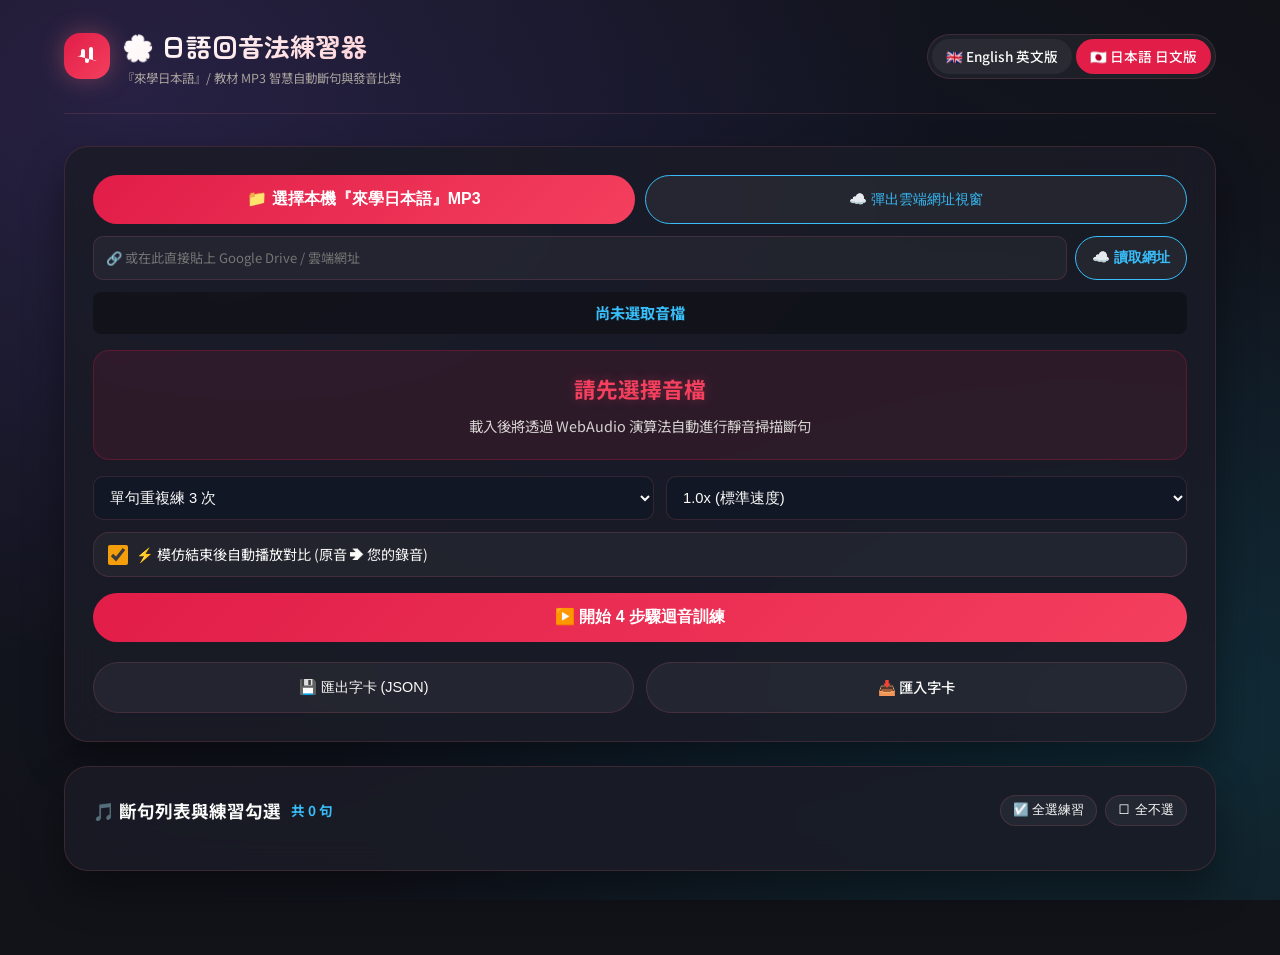
==== commit 0f132f8c: "Add files via upload" ====
--- a/index_ja.html
+++ b/index_ja.html
@@ -203,7 +203,7 @@
           </div>
         </div>
 
-        <div style="display: flex; gap: 12px; margin-bottom: 16px; flex-wrap: wrap;">
+        <div style="display: flex; gap: 12px; margin-bottom: 12px; flex-wrap: wrap;">
           <select id="repeatSelect" class="select-custom" style="flex: 1 1 180px; padding: 12px; font-size: 0.92rem;">
             <option value="1">單句練 1 次即跳下一句</option>
             <option value="2">單句重複練 2 次</option>
@@ -214,6 +214,14 @@
             <option value="1.0" selected>1.0x (標準速度)</option>
             <option value="1.25">1.25x (快速挑戰)</option>
           </select>
+        </div>
+
+        <!-- 全新：自動對比播放控制項 -->
+        <div style="margin-bottom: 16px; background: rgba(255,255,255,0.04); padding: 10px 14px; border-radius: var(--radius-md); border: 1px solid var(--bg-card-border); display: flex; align-items: center; justify-content: space-between; gap: 10px;">
+          <label for="autoCompareCheck" style="font-size: 0.88rem; color: var(--text-primary); cursor: pointer; display: flex; align-items: center; gap: 8px;">
+            <input type="checkbox" id="autoCompareCheck" checked style="width: 20px; height: 20px; cursor: pointer; accent-color: #f59e0b;">
+            <span>⚡ 模仿結束後自動播放對比 (原音 ➔ 您的錄音)</span>
+          </label>
         </div>
 
         <button id="btnStart" class="btn-primary-glow" style="width: 100%; justify-content: center; background: linear-gradient(135deg, #e11d48, #f43f5e);" disabled>
@@ -611,6 +619,34 @@
             }
             comparePanel.style.display = "flex";
 
+            const autoCompare = document.getElementById('autoCompareCheck').checked;
+            let step4WaitTime = 4500;
+
+            if (autoCompare) {
+              statusText.innerText = "⚡ 自動播放對比中：(🎧 原音 ➔ 🎙️ 您的錄音)";
+              statusSub.innerText = "細心聽原音與自己錄音的音調起伏 (Pitch Accent) 差異";
+
+              // 播放原音
+              player.currentTime = seg.start;
+              player.playbackRate = parseFloat(document.getElementById('speedSelectJa').value) || 1.0;
+              player.play();
+              const origDur = ((seg.end - seg.start) / player.playbackRate) * 1000;
+
+              // 原音結束後 400ms 播放自錄音
+              setTimeout(() => {
+                if (!isTraining) return;
+                player.pause();
+                statusText.innerText = "🎙️ 播放您的模仿錄音中...";
+                setTimeout(() => {
+                  if (!isTraining) return;
+                  selfPlayer.play();
+                }, 400);
+              }, origDur);
+
+              // 計算總所需留白時間：原音時長 + 400ms 停頓 + 錄音播放 + 1.5s 留白
+              step4WaitTime = Math.max(5000, origDur + 400 + origDur + 1500);
+            }
+
             // 下一輪或下一句排程
             setTimeout(() => {
               if (!isTraining) return;
@@ -621,7 +657,7 @@
                 currentIdx++;
               }
               runEchoLoop();
-            }, 4500); // 留 4.5 秒供查看文字與自選比對
+            }, step4WaitTime);
           }, mimicTime);
         }, 2000);
       }, duration);
@@ -707,6 +743,16 @@
       statusText.innerText = "⏳ 正在連接雲端串流音檔...";
       statusSub.innerText = "如為 Google Drive 連結，請確認已開啟「知道連結的任何人」共用權限";
 
+      player.onloadedmetadata = () => {
+        if (player.duration && (!segments || segments.length === 0)) {
+          createDefaultSegments(player.duration);
+          btnStart.disabled = false;
+          btnStart.removeAttribute('disabled');
+          statusText.innerText = "✅ 雲端音檔已連線，點擊「開始 4 步驟迴音訓練」！";
+          renderList();
+        }
+      };
+
       try {
         const response = await fetch(url);
         if (!response.ok) throw new Error("HTTP Status " + response.status);
@@ -717,12 +763,18 @@
         detectSilence(audioBuffer);
         statusText.innerText = "✅ 雲端音檔下載與斷句完成！";
         btnStart.disabled = false;
+        btnStart.removeAttribute('disabled');
         renderList();
       } catch (err) {
         console.warn("CORS 限制無法讀取二進位波形，已轉為標準串流播放模式", err);
-        statusText.innerText = "✅ 雲端音檔已連線，點擊開始特訓！";
+        if (!segments || segments.length === 0) {
+          createDefaultSegments(player.duration || 12);
+        }
+        statusText.innerText = "✅ 雲端音檔已連線，點擊「開始 4 步驟迴音訓練」！";
         statusSub.innerText = "提示：若播放無聲音，請確定 Drive 共用權限設為「知道連結的人皆可檢視」";
         btnStart.disabled = false;
+        btnStart.removeAttribute('disabled');
+        renderList();
       }
     };
 
